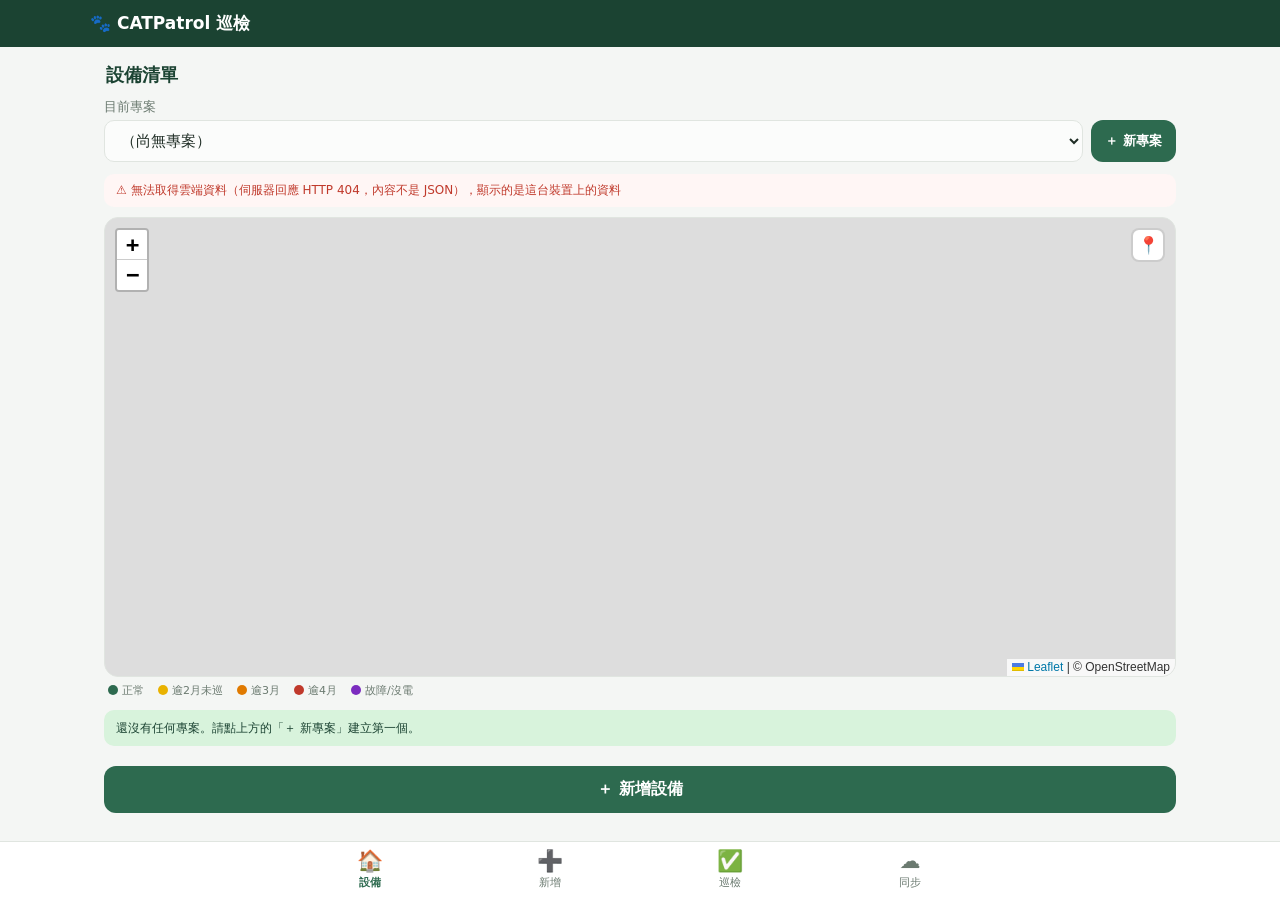
==== public/index.html @ 0fdbb34d "電腦版放寬版面；設備清單與地圖點位顯示序號、型號與備註；同步分頁顯示網頁版本 - 寬度 ≥ 900px：清單頁 1100px、地圖 460px 高、卡片多欄，表單頁 760px；手機版不變 - 設備卡" ====
<!DOCTYPE html>
<html lang="zh-Hant">
<head>
<meta charset="UTF-8">
<meta name="viewport" content="width=device-width, initial-scale=1, viewport-fit=cover">
<meta name="theme-color" content="#1b4332">
<title>CATPatrol 巡檢</title>
<link rel="manifest" href="manifest.webmanifest">
<link rel="icon" href="icons/icon-192.png">
<link rel="apple-touch-icon" href="icons/icon-192.png">
<link rel="stylesheet" href="lib/leaflet/leaflet.css">
<link rel="stylesheet" href="css/app.css">
<script src="lib/leaflet/leaflet.js"></script>
</head>
<body>

<header class="topbar">
  <h1>🐾 CATPatrol 巡檢</h1>
  <div class="sync-chip" id="sync-chip" hidden><span class="dot"></span><span id="sync-chip-text"></span></div>
</header>

<main class="screens" id="screens">

  <!-- ═══════════ 設備清單 ═══════════ -->
  <section class="screen active" id="scr-home">
    <h2 class="pg">設備清單</h2>
    <label class="f">目前專案</label>
    <div class="row" style="margin-bottom:12px;">
      <select id="project-select"></select>
      <button class="btn small" type="button" id="project-new">＋ 新專案</button>
    </div>

    <div class="cloud-hint" id="cloud-hint" hidden></div>

    <div id="devmap"></div>
    <div class="map-legend">
      <span><i style="background:#2d6a4f;"></i>正常</span>
      <span><i style="background:#e9b200;"></i>逾2月未巡</span>
      <span><i style="background:#e07a00;"></i>逾3月</span>
      <span><i style="background:#c0392b;"></i>逾4月</span>
      <span><i style="background:#7b2cbf;"></i>故障/沒電</span>
    </div>

    <div id="device-list"></div>

    <button class="btn" data-go="scr-add" style="margin-top:8px;">＋ 新增設備</button>
  </section>

  <!-- ═══════════ 新增設備 ═══════════ -->
  <section class="screen" id="scr-add">
    <h2 class="pg">新增設備</h2>

    <div class="card">
      <h3>基本資料</h3>
      <label class="f">專案 <span class="req">*</span></label>
      <select id="add-project"></select>

      <label class="f">樣點編號 <span class="req">*</span></label>
      <input type="text" id="add-station" placeholder="例：S-03（地圖上顯示這個）">

      <label class="f">設備序號 <span class="req">*</span></label>
      <input type="text" id="add-device-id" placeholder="例：相機機身上的序號">

      <label class="f">相機型號 <span class="req">*</span></label>
      <select id="add-model"></select>

      <label class="f">巡檢人員 <span class="auto-chip">自動帶入</span></label>
      <input type="text" id="add-inspector" readonly>

      <label class="f">建立時間 <span class="auto-chip">自動帶入</span></label>
      <input type="text" id="add-created-at" readonly>
    </div>

    <div class="card">
      <h3>位置（首次設定）</h3>
      <div class="row">
        <div><label class="f">經度 <span class="req">*</span></label><input type="text" id="add-lng" inputmode="decimal"></div>
        <div><label class="f">緯度 <span class="req">*</span></label><input type="text" id="add-lat" inputmode="decimal"></div>
      </div>
      <button class="btn sub" type="button" id="add-gps" style="margin-top:10px;">📍 取得目前 GPS 位置</button>
    </div>

    <div class="card">
      <h3>耗材</h3>
      <label class="f">記憶卡編號 <span class="req">*</span></label>
      <div class="row sd-row">
        <select id="add-sd-prefix"><option>野</option><option>Wv</option></select>
        <input type="text" id="add-sd" placeholder="號碼，例：032">
      </div>
      <div class="row">
        <div>
          <label class="f">電池類型</label>
          <select id="add-battery-type">
            <option>鹼性</option><option>鎳氫</option><option>鋰電</option><option>外接電源</option>
          </select>
        </div>
        <div>
          <label class="f">電量 %</label>
          <select id="add-battery-pct">
            <option>100</option><option>75</option><option>50</option><option>25</option>
          </select>
        </div>
      </div>
    </div>

    <div class="card">
      <h3>設備設定（首次設定）</h3>
      <p class="sec-note">之後巡檢時沿用，有變動才需修改。</p>
      <label class="f">拍攝模式</label>
      <div class="seg" data-seg id="add-mode">
        <button type="button" class="on" data-value="照片">照片</button>
        <button type="button" data-value="影片">影片</button>
        <button type="button" data-value="照片+影片">照片+影片</button>
      </div>
      <div class="row" id="add-photo-grp" style="margin-top:10px;">
        <div><label class="f" style="margin-top:0;">照片畫質</label>
          <select id="add-photo-q"></select>
          <input type="text" id="add-photo-q-other" placeholder="輸入畫質，例：24MP" style="margin-top:6px;" hidden>
        </div>
        <div><label class="f" style="margin-top:0;">連拍張數</label><input type="number" id="add-burst" value="3" min="1" inputmode="numeric"></div>
      </div>
      <div class="row" id="add-video-grp" style="margin-top:10px;" hidden>
        <div><label class="f" style="margin-top:0;">影片畫質</label>
          <select id="add-video-q"></select>
          <input type="text" id="add-video-q-other" placeholder="輸入畫質，例：720p" style="margin-top:6px;" hidden>
        </div>
        <div><label class="f" style="margin-top:0;">影片秒數</label><input type="number" id="add-video-sec" min="1" inputmode="numeric"></div>
      </div>
      <div class="row" style="margin-top:10px;">
        <div><label class="f" style="margin-top:0;">感度</label>
          <select id="add-sens"><option>高</option><option selected>中</option><option>低</option></select>
        </div>
        <div><label class="f" style="margin-top:0;">間隔(秒)</label><input type="number" id="add-interval" value="0" min="0" inputmode="numeric"></div>
      </div>
      <div class="tgl-row" style="margin-top:6px;">
        <span>指定工作時段（關閉＝全天）</span>
        <button class="tgl" type="button" data-tgl data-reveal="#add-hours" id="add-hours-on"></button>
      </div>
      <div id="add-hours" class="reveal" hidden>
        <div class="row">
          <div><label class="f" style="margin-top:0;">開始</label><input type="time" id="add-hours-start"></div>
          <div><label class="f" style="margin-top:0;">結束</label><input type="time" id="add-hours-end"></div>
        </div>
        <p class="sec-note" style="margin:6px 0 0;">結束早於開始＝跨夜，例如 18:00 到隔天 06:00。</p>
      </div>
      <label class="f">設定備註</label>
      <input type="text" id="add-config-note" placeholder="例：夜間紅外燈設為低功率">
    </div>

    <div class="card">
      <h3>架設照片</h3>
      <div class="photos" id="add-photos">
        <button class="add" type="button">＋</button>
      </div>
      <p class="sec-note" style="margin:8px 0 0;">建議拍：設備正面、架設角度、周遭環境。</p>
    </div>

    <button class="btn" id="add-save">儲存設備（離線暫存）</button>
  </section>

  <!-- ═══════════ 巡檢 ═══════════ -->
  <section class="screen" id="scr-patrol">
    <h2 class="pg">巡檢紀錄</h2>

    <div class="edit-banner" id="edit-banner" hidden>
      <span id="edit-banner-text"></span>
      <button class="btn small" type="button" id="edit-cancel">取消修改</button>
    </div>

    <label class="f" style="margin-top:0;">選擇樣點</label>
    <div class="row" style="margin-bottom:8px;">
      <select id="patrol-device"></select>
    </div>
    <div class="nearest-hint" id="nearest-hint" hidden></div>

    <div id="patrol-empty" class="hint" hidden>此專案還沒有設備，請先到「新增」分頁建立。</div>

    <div id="patrol-form" hidden>
      <div class="card last-card">
        <h3 id="last-title">📋 上次巡檢狀態</h3>
        <table class="cmp"><tbody id="last-body"></tbody></table>
      </div>

      <div class="card">
        <h3>本次巡檢 <span class="auto-chip" id="patrol-meta"></span></h3>

        <div class="tgl-row">
          <span>相機故障或沒電（現場無相機）</span>
          <button class="tgl" type="button" data-tgl id="pt-down"></button>
        </div>

        <div class="tgl-row">
          <span>更換相機</span>
          <button class="tgl" type="button" data-tgl data-reveal="#swap-new" id="pt-swap"></button>
        </div>
        <div id="swap-new" class="reveal" hidden>
          <label class="f" style="margin-top:0;">新設備序號 <span class="req">*</span></label>
          <input type="text" id="pt-new-id" placeholder="例：新相機機身上的序號">
          <label class="f">新相機型號 <span class="req">*</span></label>
          <select id="pt-new-model"></select>
          <label class="f">更換原因 <span class="req">*</span></label>
          <input type="text" id="pt-swap-reason" placeholder="例：相機進水故障">
          <p class="sec-note" style="margin-top:6px;" id="pt-swap-note"></p>
        </div>

        <div class="tgl-row">
          <span>更換記憶卡</span>
          <button class="tgl" type="button" data-tgl data-reveal="#sd-new" id="pt-sd-changed"></button>
        </div>
        <div id="sd-new" class="reveal" hidden>
          <label class="f" style="margin-top:0;">新記憶卡編號 <span class="req">*</span></label>
          <div class="row sd-row">
            <select id="pt-sd-new-prefix"><option>野</option><option>Wv</option></select>
            <input type="text" id="pt-sd-new" placeholder="號碼，例：021">
          </div>
          <p class="sec-note" style="margin-top:6px;" id="pt-sd-retrieved"></p>
        </div>

        <div class="tgl-row">
          <span>更換電池</span>
          <button class="tgl" type="button" data-tgl data-reveal="#bat-new" id="pt-bat-changed"></button>
        </div>
        <div id="bat-new" class="reveal" hidden>
          <label class="f" style="margin-top:0;">新電池類型</label>
          <select id="pt-bat-type">
            <option>鹼性</option><option>鎳氫</option><option>鋰電</option><option>外接電源</option>
          </select>
        </div>

        <label class="f">目前電量 % <span class="req">*</span></label>
        <select id="pt-battery-pct">
          <option value="">請選擇…</option><option>100</option><option>75</option><option>50</option><option>25</option>
        </select>

        <div class="tgl-row" style="margin-top:6px;">
          <span>設定有變動</span>
          <button class="tgl" type="button" data-tgl data-reveal="#cfg-new" id="pt-cfg-changed"></button>
        </div>
        <div id="cfg-new" class="reveal" hidden>
          <label class="f" style="margin-top:0;">拍攝模式</label>
          <div class="seg" data-seg id="pt-mode">
            <button type="button" class="on" data-value="照片">照片</button>
            <button type="button" data-value="影片">影片</button>
            <button type="button" data-value="照片+影片">照片+影片</button>
          </div>
          <div class="row" id="pt-photo-grp" style="margin-top:10px;">
            <div><label class="f" style="margin-top:0;">照片畫質</label>
              <select id="pt-photo-q"></select>
              <input type="text" id="pt-photo-q-other" placeholder="輸入畫質，例：24MP" style="margin-top:6px;" hidden>
            </div>
            <div><label class="f" style="margin-top:0;">連拍張數</label><input type="number" id="pt-burst" min="1" inputmode="numeric"></div>
          </div>
          <div class="row" id="pt-video-grp" style="margin-top:10px;" hidden>
            <div><label class="f" style="margin-top:0;">影片畫質</label>
              <select id="pt-video-q"></select>
              <input type="text" id="pt-video-q-other" placeholder="輸入畫質，例：720p" style="margin-top:6px;" hidden>
            </div>
            <div><label class="f" style="margin-top:0;">影片秒數</label><input type="number" id="pt-video-sec" min="1" inputmode="numeric"></div>
          </div>
          <div class="row" style="margin-top:10px;">
            <div><label class="f" style="margin-top:0;">感度</label>
              <select id="pt-sens"><option>高</option><option>中</option><option>低</option></select>
            </div>
            <div><label class="f" style="margin-top:0;">間隔(秒)</label><input type="number" id="pt-interval" min="0" inputmode="numeric"></div>
          </div>
          <div class="tgl-row" style="margin-top:6px;">
            <span>指定工作時段（關閉＝全天）</span>
            <button class="tgl" type="button" data-tgl data-reveal="#pt-hours" id="pt-hours-on"></button>
          </div>
          <div id="pt-hours" class="reveal" hidden>
            <div class="row">
              <div><label class="f" style="margin-top:0;">開始</label><input type="time" id="pt-hours-start"></div>
              <div><label class="f" style="margin-top:0;">結束</label><input type="time" id="pt-hours-end"></div>
            </div>
            <p class="sec-note" style="margin:6px 0 0;">結束早於開始＝跨夜，例如 18:00 到隔天 06:00。</p>
          </div>
          <label class="f">設定備註</label>
          <input type="text" id="pt-config-note">
        </div>

        <div class="tgl-row">
          <span>位置有變動（重新定位）</span>
          <button class="tgl" type="button" data-tgl data-reveal="#loc-new" id="pt-loc-changed"></button>
        </div>
        <div id="loc-new" class="reveal" hidden>
          <div class="row">
            <div><label class="f" style="margin-top:0;">經度</label><input type="text" id="pt-lng" inputmode="decimal"></div>
            <div><label class="f" style="margin-top:0;">緯度</label><input type="text" id="pt-lat" inputmode="decimal"></div>
          </div>
          <button class="btn sub" type="button" id="pt-gps" style="margin-top:10px;">📍 取得目前 GPS 位置</button>
        </div>
      </div>

      <div class="card">
        <h3>專案自訂欄位</h3>
        <div id="pt-custom"></div>
      </div>

      <div class="card">
        <h3>現場照片</h3>
        <div class="photos" id="pt-photos">
          <button class="add" type="button">＋</button>
        </div>
        <p class="sec-note" style="margin:8px 0 0;">上傳時自動壓縮，存入雲端「專案／設備／日期」資料夾。</p>
      </div>

      <div class="card">
        <h3>備註</h3>
        <textarea rows="2" id="pt-note" placeholder="其他觀察事項…"></textarea>
      </div>

      <button class="btn" id="pt-save">完成巡檢（離線暫存 → 佇列）</button>
    </div>
  </section>

  <!-- ═══════════ 同步與設定 ═══════════ -->
  <section class="screen" id="scr-sync">
    <h2 class="pg">同步與設定</h2>

    <div class="hint" id="net-hint"></div>
    <button class="btn sub" type="button" id="relogin" style="margin-bottom:12px;" hidden>🔒 重新登入</button>

    <div class="card">
      <h3>上傳佇列</h3>
      <div id="queue-list"></div>
      <button class="btn sub" id="upload-now" style="margin-top:10px;">立即全部上傳</button>
      <button class="btn sub" type="button" id="clear-done" style="margin-top:8px;" hidden>清除已上傳的項目</button>
      <p class="sec-note" style="margin:8px 0 0;">已上傳的項目保留 7 天後自動清除。</p>
    </div>

    <div class="card">
      <h3>上傳規則</h3>
      <div class="seg" data-seg id="upload-rule">
        <button type="button" data-value="any">任何網路</button>
        <button type="button" data-value="wifi">僅 WiFi</button>
        <button type="button" data-value="manual">手動</button>
      </div>
      <p class="sec-note" style="margin:10px 0 0;">「僅 WiFi」：行動網路下不上傳，回到營地/宿舍連 WiFi 自動送出。</p>
    </div>

    <div class="card">
      <h3>登入帳號</h3>
      <p id="me-text" style="font-size:14px;"></p>
      <p class="sec-note" style="margin:8px 0 0;">紀錄上的巡檢人員自動用這個帳號，電腦和手機都一樣。姓名由管理員在試算表「白名單」分頁設定，沒設定時顯示 email。</p>
    </div>

    <p class="sec-note" id="app-version" style="text-align:center;"></p>

    <div class="card">
      <h3 id="fields-title">專案自訂欄位</h3>
      <div id="fields-list"></div>
      <button class="btn sub" type="button" id="field-add" style="margin-top:10px;">＋ 新增自訂欄位</button>
    </div>

  </section>

</main>

<nav class="nav">
  <button class="active" data-screen="scr-home"><span class="ic">🏠</span>設備</button>
  <button data-screen="scr-add"><span class="ic">➕</span>新增</button>
  <button data-screen="scr-patrol"><span class="ic">✅</span>巡檢</button>
  <button data-screen="scr-sync"><span class="ic">☁️</span>同步</button>
</nav>

<!-- ═══════════ dialogs ═══════════ -->

<dialog id="dlg-project">
  <form method="dialog">
    <h3>建立新專案</h3>
    <label class="f">專案名稱</label>
    <input type="text" id="dlg-project-name" placeholder="例：大雪山黑熊監測計畫">
    <div class="row" style="margin-top:14px;">
      <button class="btn sub" value="cancel">取消</button>
      <button class="btn" value="ok">建立</button>
    </div>
  </form>
</dialog>

<dialog id="dlg-field">
  <form method="dialog">
    <h3>新增自訂欄位</h3>
    <label class="f">欄位名稱</label>
    <input type="text" id="dlg-field-name" placeholder="例：誘餌已補充">
    <label class="f">類型</label>
    <select id="dlg-field-type">
      <option>勾選</option><option>單選</option><option>文字</option><option>數字</option>
    </select>
    <div id="dlg-field-options-wrap" hidden>
      <label class="f">選項（用逗號分隔）</label>
      <input type="text" id="dlg-field-options" placeholder="無遮蔽,輕微,需清理">
    </div>
    <div class="tgl-row"><span>必填</span><button class="tgl" type="button" data-tgl id="dlg-field-required"></button></div>
    <div class="row" style="margin-top:8px;">
      <button class="btn sub" value="cancel">取消</button>
      <button class="btn" value="ok">新增</button>
    </div>
  </form>
</dialog>

<script type="module" src="js/app.js"></script>
</body>
</html>
---- public/lib/leaflet/leaflet.css ----
/* required styles */

.leaflet-pane,
.leaflet-tile,
.leaflet-marker-icon,
.leaflet-marker-shadow,
.leaflet-tile-container,
.leaflet-pane > svg,
.leaflet-pane > canvas,
.leaflet-zoom-box,
.leaflet-image-layer,
.leaflet-layer {
	position: absolute;
	left: 0;
	top: 0;
	}
.leaflet-container {
	overflow: hidden;
	}
.leaflet-tile,
.leaflet-marker-icon,
.leaflet-marker-shadow {
	-webkit-user-select: none;
	   -moz-user-select: none;
	        user-select: none;
	  -webkit-user-drag: none;
	}
/* Prevents IE11 from highlighting tiles in blue */
.leaflet-tile::selection {
	background: transparent;
}
/* Safari renders non-retina tile on retina better with this, but Chrome is worse */
.leaflet-safari .leaflet-tile {
	image-rendering: -webkit-optimize-contrast;
	}
/* hack that prevents hw layers "stretching" when loading new tiles */
.leaflet-safari .leaflet-tile-container {
	width: 1600px;
	height: 1600px;
	-webkit-transform-origin: 0 0;
	}
.leaflet-marker-icon,
.leaflet-marker-shadow {
	display: block;
	}
/* .leaflet-container svg: reset svg max-width decleration shipped in Joomla! (joomla.org) 3.x */
/* .leaflet-container img: map is broken in FF if you have max-width: 100% on tiles */
.leaflet-container .leaflet-overlay-pane svg {
	max-width: none !important;
	max-height: none !important;
	}
.leaflet-container .leaflet-marker-pane img,
.leaflet-container .leaflet-shadow-pane img,
.leaflet-container .leaflet-tile-pane img,
.leaflet-container img.leaflet-image-layer,
.leaflet-container .leaflet-tile {
	max-width: none !important;
	max-height: none !important;
	width: auto;
	padding: 0;
	}

.leaflet-container img.leaflet-tile {
	/* See: https://bugs.chromium.org/p/chromium/issues/detail?id=600120 */
	mix-blend-mode: plus-lighter;
}

.leaflet-container.leaflet-touch-zoom {
	-ms-touch-action: pan-x pan-y;
	touch-action: pan-x pan-y;
	}
.leaflet-container.leaflet-touch-drag {
	-ms-touch-action: pinch-zoom;
	/* Fallback for FF which doesn't support pinch-zoom */
	touch-action: none;
	touch-action: pinch-zoom;
}
.leaflet-container.leaflet-touch-drag.leaflet-touch-zoom {
	-ms-touch-action: none;
	touch-action: none;
}
.leaflet-container {
	-webkit-tap-highlight-color: transparent;
}
.leaflet-container a {
	-webkit-tap-highlight-color: rgba(51, 181, 229, 0.4);
}
.leaflet-tile {
	filter: inherit;
	visibility: hidden;
	}
.leaflet-tile-loaded {
	visibility: inherit;
	}
.leaflet-zoom-box {
	width: 0;
	height: 0;
	-moz-box-sizing: border-box;
	     box-sizing: border-box;
	z-index: 800;
	}
/* workaround for https://bugzilla.mozilla.org/show_bug.cgi?id=888319 */
.leaflet-overlay-pane svg {
	-moz-user-select: none;
	}

.leaflet-pane         { z-index: 400; }

.leaflet-tile-pane    { z-index: 200; }
.leaflet-overlay-pane { z-index: 400; }
.leaflet-shadow-pane  { z-index: 500; }
.leaflet-marker-pane  { z-index: 600; }
.leaflet-tooltip-pane   { z-index: 650; }
.leaflet-popup-pane   { z-index: 700; }

.leaflet-map-pane canvas { z-index: 100; }
.leaflet-map-pane svg    { z-index: 200; }

.leaflet-vml-shape {
	width: 1px;
	height: 1px;
	}
.lvml {
	behavior: url(#default#VML);
	display: inline-block;
	position: absolute;
	}


/* control positioning */

.leaflet-control {
	position: relative;
	z-index: 800;
	pointer-events: visiblePainted; /* IE 9-10 doesn't have auto */
	pointer-events: auto;
	}
.leaflet-top,
.leaflet-bottom {
	position: absolute;
	z-index: 1000;
	pointer-events: none;
	}
.leaflet-top {
	top: 0;
	}
.leaflet-right {
	right: 0;
	}
.leaflet-bottom {
	bottom: 0;
	}
.leaflet-left {
	left: 0;
	}
.leaflet-control {
	float: left;
	clear: both;
	}
.leaflet-right .leaflet-control {
	float: right;
	}
.leaflet-top .leaflet-control {
	margin-top: 10px;
	}
.leaflet-bottom .leaflet-control {
	margin-bottom: 10px;
	}
.leaflet-left .leaflet-control {
	margin-left: 10px;
	}
.leaflet-right .leaflet-control {
	margin-right: 10px;
	}


/* zoom and fade animations */

.leaflet-fade-anim .leaflet-popup {
	opacity: 0;
	-webkit-transition: opacity 0.2s linear;
	   -moz-transition: opacity 0.2s linear;
	        transition: opacity 0.2s linear;
	}
.leaflet-fade-anim .leaflet-map-pane .leaflet-popup {
	opacity: 1;
	}
.leaflet-zoom-animated {
	-webkit-transform-origin: 0 0;
	    -ms-transform-origin: 0 0;
	        transform-origin: 0 0;
	}
svg.leaflet-zoom-animated {
	will-change: transform;
}

.leaflet-zoom-anim .leaflet-zoom-animated {
	-webkit-transition: -webkit-transform 0.25s cubic-bezier(0,0,0.25,1);
	   -moz-transition:    -moz-transform 0.25s cubic-bezier(0,0,0.25,1);
	        transition:         transform 0.25s cubic-bezier(0,0,0.25,1);
	}
.leaflet-zoom-anim .leaflet-tile,
.leaflet-pan-anim .leaflet-tile {
	-webkit-transition: none;
	   -moz-transition: none;
	        transition: none;
	}

.leaflet-zoom-anim .leaflet-zoom-hide {
	visibility: hidden;
	}


/* cursors */

.leaflet-interactive {
	cursor: pointer;
	}
.leaflet-grab {
	cursor: -webkit-grab;
	cursor:    -moz-grab;
	cursor:         grab;
	}
.leaflet-crosshair,
.leaflet-crosshair .leaflet-interactive {
	cursor: crosshair;
	}
.leaflet-popup-pane,
.leaflet-control {
	cursor: auto;
	}
.leaflet-dragging .leaflet-grab,
.leaflet-dragging .leaflet-grab .leaflet-interactive,
.leaflet-dragging .leaflet-marker-draggable {
	cursor: move;
	cursor: -webkit-grabbing;
	cursor:    -moz-grabbing;
	cursor:         grabbing;
	}

/* marker & overlays interactivity */
.leaflet-marker-icon,
.leaflet-marker-shadow,
.leaflet-image-layer,
.leaflet-pane > svg path,
.leaflet-tile-container {
	pointer-events: none;
	}

.leaflet-marker-icon.leaflet-interactive,
.leaflet-image-layer.leaflet-interactive,
.leaflet-pane > svg path.leaflet-interactive,
svg.leaflet-image-layer.leaflet-interactive path {
	pointer-events: visiblePainted; /* IE 9-10 doesn't have auto */
	pointer-events: auto;
	}

/* visual tweaks */

.leaflet-container {
	background: #ddd;
	outline-offset: 1px;
	}
.leaflet-container a {
	color: #0078A8;
	}
.leaflet-zoom-box {
	border: 2px dotted #38f;
	background: rgba(255,255,255,0.5);
	}


/* general typography */
.leaflet-container {
	font-family: "Helvetica Neue", Arial, Helvetica, sans-serif;
	font-size: 12px;
	font-size: 0.75rem;
	line-height: 1.5;
	}


/* general toolbar styles */

.leaflet-bar {
	box-shadow: 0 1px 5px rgba(0,0,0,0.65);
	border-radius: 4px;
	}
.leaflet-bar a {
	background-color: #fff;
	border-bottom: 1px solid #ccc;
	width: 26px;
	height: 26px;
	line-height: 26px;
	display: block;
	text-align: center;
	text-decoration: none;
	color: black;
	}
.leaflet-bar a,
.leaflet-control-layers-toggle {
	background-position: 50% 50%;
	background-repeat: no-repeat;
	display: block;
	}
.leaflet-bar a:hover,
.leaflet-bar a:focus {
	background-color: #f4f4f4;
	}
.leaflet-bar a:first-child {
	border-top-left-radius: 4px;
	border-top-right-radius: 4px;
	}
.leaflet-bar a:last-child {
	border-bottom-left-radius: 4px;
	border-bottom-right-radius: 4px;
	border-bottom: none;
	}
.leaflet-bar a.leaflet-disabled {
	cursor: default;
	background-color: #f4f4f4;
	color: #bbb;
	}

.leaflet-touch .leaflet-bar a {
	width: 30px;
	height: 30px;
	line-height: 30px;
	}
.leaflet-touch .leaflet-bar a:first-child {
	border-top-left-radius: 2px;
	border-top-right-radius: 2px;
	}
.leaflet-touch .leaflet-bar a:last-child {
	border-bottom-left-radius: 2px;
	border-bottom-right-radius: 2px;
	}

/* zoom control */

.leaflet-control-zoom-in,
.leaflet-control-zoom-out {
	font: bold 18px 'Lucida Console', Monaco, monospace;
	text-indent: 1px;
	}

.leaflet-touch .leaflet-control-zoom-in, .leaflet-touch .leaflet-control-zoom-out  {
	font-size: 22px;
	}


/* layers control */

.leaflet-control-layers {
	box-shadow: 0 1px 5px rgba(0,0,0,0.4);
	background: #fff;
	border-radius: 5px;
	}
.leaflet-control-layers-toggle {
	background-image: url(images/layers.png);
	width: 36px;
	height: 36px;
	}
.leaflet-retina .leaflet-control-layers-toggle {
	background-image: url(images/layers-2x.png);
	background-size: 26px 26px;
	}
.leaflet-touch .leaflet-control-layers-toggle {
	width: 44px;
	height: 44px;
	}
.leaflet-control-layers .leaflet-control-layers-list,
.leaflet-control-layers-expanded .leaflet-control-layers-toggle {
	display: none;
	}
.leaflet-control-layers-expanded .leaflet-control-layers-list {
	display: block;
	position: relative;
	}
.leaflet-control-layers-expanded {
	padding: 6px 10px 6px 6px;
	color: #333;
	background: #fff;
	}
.leaflet-control-layers-scrollbar {
	overflow-y: scroll;
	overflow-x: hidden;
	padding-right: 5px;
	}
.leaflet-control-layers-selector {
	margin-top: 2px;
	position: relative;
	top: 1px;
	}
.leaflet-control-layers label {
	display: block;
	font-size: 13px;
	font-size: 1.08333em;
	}
.leaflet-control-layers-separator {
	height: 0;
	border-top: 1px solid #ddd;
	margin: 5px -10px 5px -6px;
	}

/* Default icon URLs */
.leaflet-default-icon-path { /* used only in path-guessing heuristic, see L.Icon.Default */
	background-image: url(images/marker-icon.png);
	}


/* attribution and scale controls */

.leaflet-container .leaflet-control-attribution {
	background: #fff;
	background: rgba(255, 255, 255, 0.8);
	margin: 0;
	}
.leaflet-control-attribution,
.leaflet-control-scale-line {
	padding: 0 5px;
	color: #333;
	line-height: 1.4;
	}
.leaflet-control-attribution a {
	text-decoration: none;
	}
.leaflet-control-attribution a:hover,
.leaflet-control-attribution a:focus {
	text-decoration: underline;
	}
.leaflet-attribution-flag {
	display: inline !important;
	vertical-align: baseline !important;
	width: 1em;
	height: 0.6669em;
	}
.leaflet-left .leaflet-control-scale {
	margin-left: 5px;
	}
.leaflet-bottom .leaflet-control-scale {
	margin-bottom: 5px;
	}
.leaflet-control-scale-line {
	border: 2px solid #777;
	border-top: none;
	line-height: 1.1;
	padding: 2px 5px 1px;
	white-space: nowrap;
	-moz-box-sizing: border-box;
	     box-sizing: border-box;
	background: rgba(255, 255, 255, 0.8);
	text-shadow: 1px 1px #fff;
	}
.leaflet-control-scale-line:not(:first-child) {
	border-top: 2px solid #777;
	border-bottom: none;
	margin-top: -2px;
	}
.leaflet-control-scale-line:not(:first-child):not(:last-child) {
	border-bottom: 2px solid #777;
	}

.leaflet-touch .leaflet-control-attribution,
.leaflet-touch .leaflet-control-layers,
.leaflet-touch .leaflet-bar {
	box-shadow: none;
	}
.leaflet-touch .leaflet-control-layers,
.leaflet-touch .leaflet-bar {
	border: 2px solid rgba(0,0,0,0.2);
	background-clip: padding-box;
	}


/* popup */

.leaflet-popup {
	position: absolute;
	text-align: center;
	margin-bottom: 20px;
	}
.leaflet-popup-content-wrapper {
	padding: 1px;
	text-align: left;
	border-radius: 12px;
	}
.leaflet-popup-content {
	margin: 13px 24px 13px 20px;
	line-height: 1.3;
	font-size: 13px;
	font-size: 1.08333em;
	min-height: 1px;
	}
.leaflet-popup-content p {
	margin: 17px 0;
	margin: 1.3em 0;
	}
.leaflet-popup-tip-container {
	width: 40px;
	height: 20px;
	position: absolute;
	left: 50%;
	margin-top: -1px;
	margin-left: -20px;
	overflow: hidden;
	pointer-events: none;
	}
.leaflet-popup-tip {
	width: 17px;
	height: 17px;
	padding: 1px;

	margin: -10px auto 0;
	pointer-events: auto;

	-webkit-transform: rotate(45deg);
	   -moz-transform: rotate(45deg);
	    -ms-transform: rotate(45deg);
	        transform: rotate(45deg);
	}
.leaflet-popup-content-wrapper,
.leaflet-popup-tip {
	background: white;
	color: #333;
	box-shadow: 0 3px 14px rgba(0,0,0,0.4);
	}
.leaflet-container a.leaflet-popup-close-button {
	position: absolute;
	top: 0;
	right: 0;
	border: none;
	text-align: center;
	width: 24px;
	height: 24px;
	font: 16px/24px Tahoma, Verdana, sans-serif;
	color: #757575;
	text-decoration: none;
	background: transparent;
	}
.leaflet-container a.leaflet-popup-close-button:hover,
.leaflet-container a.leaflet-popup-close-button:focus {
	color: #585858;
	}
.leaflet-popup-scrolled {
	overflow: auto;
	}

.leaflet-oldie .leaflet-popup-content-wrapper {
	-ms-zoom: 1;
	}
.leaflet-oldie .leaflet-popup-tip {
	width: 24px;
	margin: 0 auto;

	-ms-filter: "progid:DXImageTransform.Microsoft.Matrix(M11=0.70710678, M12=0.70710678, M21=-0.70710678, M22=0.70710678)";
	filter: progid:DXImageTransform.Microsoft.Matrix(M11=0.70710678, M12=0.70710678, M21=-0.70710678, M22=0.70710678);
	}

.leaflet-oldie .leaflet-control-zoom,
.leaflet-oldie .leaflet-control-layers,
.leaflet-oldie .leaflet-popup-content-wrapper,
.leaflet-oldie .leaflet-popup-tip {
	border: 1px solid #999;
	}


/* div icon */

.leaflet-div-icon {
	background: #fff;
	border: 1px solid #666;
	}


/* Tooltip */
/* Base styles for the element that has a tooltip */
.leaflet-tooltip {
	position: absolute;
	padding: 6px;
	background-color: #fff;
	border: 1px solid #fff;
	border-radius: 3px;
	color: #222;
	white-space: nowrap;
	-webkit-user-select: none;
	-moz-user-select: none;
	-ms-user-select: none;
	user-select: none;
	pointer-events: none;
	box-shadow: 0 1px 3px rgba(0,0,0,0.4);
	}
.leaflet-tooltip.leaflet-interactive {
	cursor: pointer;
	pointer-events: auto;
	}
.leaflet-tooltip-top:before,
.leaflet-tooltip-bottom:before,
.leaflet-tooltip-left:before,
.leaflet-tooltip-right:before {
	position: absolute;
	pointer-events: none;
	border: 6px solid transparent;
	background: transparent;
	content: "";
	}

/* Directions */

.leaflet-tooltip-bottom {
	margin-top: 6px;
}
.leaflet-tooltip-top {
	margin-top: -6px;
}
.leaflet-tooltip-bottom:before,
.leaflet-tooltip-top:before {
	left: 50%;
	margin-left: -6px;
	}
.leaflet-tooltip-top:before {
	bottom: 0;
	margin-bottom: -12px;
	border-top-color: #fff;
	}
.leaflet-tooltip-bottom:before {
	top: 0;
	margin-top: -12px;
	margin-left: -6px;
	border-bottom-color: #fff;
	}
.leaflet-tooltip-left {
	margin-left: -6px;
}
.leaflet-tooltip-right {
	margin-left: 6px;
}
.leaflet-tooltip-left:before,
.leaflet-tooltip-right:before {
	top: 50%;
	margin-top: -6px;
	}
.leaflet-tooltip-left:before {
	right: 0;
	margin-right: -12px;
	border-left-color: #fff;
	}
.leaflet-tooltip-right:before {
	left: 0;
	margin-left: -12px;
	border-right-color: #fff;
	}

/* Printing */

@media print {
	/* Prevent printers from removing background-images of controls. */
	.leaflet-control {
		-webkit-print-color-adjust: exact;
		print-color-adjust: exact;
		}
	}
---- public/css/app.css ----
:root{
  --green:#2d6a4f; --green-dark:#1b4332; --green-light:#d8f3dc;
  --amber:#e07a00; --red:#c0392b; --blue:#1d6fa5;
  --bg:#f4f6f4; --card:#ffffff; --line:#e0e5e0;
  --text:#1f2d25; --muted:#6b7a70;
  --app-max:480px;
}
*{box-sizing:border-box; margin:0; padding:0;}
html,body{height:100%;}
body{
  font-family:"Segoe UI","Microsoft JhengHei",system-ui,sans-serif;
  background:var(--bg); color:var(--text);
  display:flex; flex-direction:column;
  height:100dvh; overflow:hidden;
}
[hidden]{display:none !important;}

/* ---- top bar ---- */
.topbar{
  background:var(--green-dark); color:#fff; flex-shrink:0;
  display:flex; align-items:center; gap:10px;
  padding:calc(12px + env(safe-area-inset-top)) 16px 12px;
}
.topbar > *{max-width:var(--app-max); }
.topbar h1{font-size:17px; font-weight:600; flex:1;}
.sync-chip{
  font-size:11px; background:rgba(255,255,255,.15); padding:3px 9px;
  border-radius:999px; display:flex; align-items:center; gap:5px; flex-shrink:0;
}
.dot{width:8px; height:8px; border-radius:50%; background:var(--amber);}
.dot.ok{background:#74c69d;}

/* ---- screens ---- */
.screens{flex:1; overflow-y:auto; -webkit-overflow-scrolling:touch;}
.screen{display:none; padding:14px 14px 24px; max-width:var(--app-max); margin:0 auto;}
.screen.active{display:block;}
h2.pg{font-size:18px; margin:2px 2px 12px; color:var(--green-dark);}

/* ---- bottom nav ---- */
.nav{
  flex-shrink:0; display:flex; background:#fff; border-top:1px solid var(--line);
  padding-bottom:env(safe-area-inset-bottom);
}
.nav button{
  flex:1; border:none; background:none; padding:9px 2px 10px; cursor:pointer;
  font-size:11px; color:var(--muted); font-family:inherit;
  display:flex; flex-direction:column; align-items:center; gap:3px;
}
.nav button .ic{font-size:21px; line-height:1;}
.nav button.active{color:var(--green); font-weight:700;}

/* ---- cards & forms ---- */
.card{
  background:var(--card); border:1px solid var(--line); border-radius:14px;
  padding:14px; margin-bottom:12px;
}
.card h3{font-size:14px; margin-bottom:10px; color:var(--green-dark);}
.sec-note{font-size:11.5px; color:var(--muted); margin:-4px 0 10px;}
label.f{display:block; font-size:12.5px; color:var(--muted); margin:10px 0 4px;}
label.f:first-of-type{margin-top:0;}
.req{color:var(--red);}
input[type=text],input[type=number],input[type=time],select,textarea{
  width:100%; padding:10px 12px; border:1px solid var(--line); border-radius:10px;
  font-size:15px; font-family:inherit; background:#fbfcfb; color:var(--text);
}
input[readonly]{background:#f0f2f0; color:var(--muted);}
textarea{resize:none;}
.row{display:flex; gap:8px;}
.row > *{flex:1; min-width:0;}
.reveal{padding:2px 0 8px;}

.btn{
  display:block; width:100%; padding:13px; border:none; border-radius:12px;
  background:var(--green); color:#fff; font-size:16px; font-weight:700;
  cursor:pointer; font-family:inherit; margin-top:4px;
}
.btn.sub{background:#eef3ef; color:var(--green-dark); font-weight:600; font-size:14px; padding:10px;}
.btn.small{width:auto; padding:9px 14px; font-size:13px; margin-top:0; flex:none;}
.auto-chip{
  display:inline-block; font-size:11px; background:var(--green-light);
  color:var(--green-dark); border-radius:6px; padding:1px 7px; margin-left:6px;
}

/* toggle */
.tgl-row{display:flex; align-items:center; justify-content:space-between; padding:9px 0; gap:10px;}
.tgl-row + .tgl-row{border-top:1px dashed var(--line);}
.tgl-row span{font-size:14.5px;}
.tgl{
  width:48px; height:27px; border-radius:999px; background:#cfd8d1; position:relative;
  cursor:pointer; transition:.15s; flex-shrink:0; border:none;
}
.tgl::after{
  content:""; position:absolute; top:3px; left:3px; width:21px; height:21px;
  border-radius:50%; background:#fff; transition:.15s; box-shadow:0 1px 3px rgba(0,0,0,.3);
}
.tgl.on{background:var(--green);}
.tgl.on::after{left:24px;}

/* segmented */
.seg{display:flex; background:#eef3ef; border-radius:10px; padding:3px; gap:3px;}
.seg button{
  flex:1; border:none; background:none; padding:8px 4px; border-radius:8px;
  font-size:13px; cursor:pointer; font-family:inherit; color:var(--muted);
}
.seg button.on{background:#fff; color:var(--green-dark); font-weight:700; box-shadow:0 1px 3px rgba(0,0,0,.12);}

/* device list */
.dev{
  background:#fff; border:1px solid var(--line); border-radius:14px; padding:12px 14px;
  margin-bottom:10px; display:flex; align-items:center; gap:12px; cursor:pointer;
}
.dev .icon{
  width:42px; height:42px; border-radius:10px; background:var(--green-light);
  display:flex; align-items:center; justify-content:center; font-size:21px; flex-shrink:0;
}
.dev .info{flex:1; min-width:0;}
.dev .info b{font-size:15px; display:block;}
.dev .info small{font-size:11.5px; color:var(--muted); display:block; margin-top:2px;}
.dev .info small.memo{color:var(--text); white-space:pre-wrap; overflow-wrap:anywhere;}
.badge{font-size:10.5px; padding:2px 8px; border-radius:999px; font-weight:700; flex-shrink:0;}
.badge.ok{background:var(--green-light); color:var(--green-dark);}
.badge.warn{background:#fdebd0; color:var(--amber);}
.badge.bad{background:#fadbd8; color:var(--red);}
.badge.yellow{background:#fdf3c4; color:#8a6a00;}
.badge.purple{background:#ece0f7; color:#7b2cbf;}

/* compare table */
.last-card{background:#f0f7f2; border-color:#bcd9c6;}
.cmp{width:100%; border-collapse:collapse; font-size:12.5px;}
.cmp td{padding:6px; text-align:left; border-bottom:1px solid var(--line);}
.cmp tr:last-child td{border-bottom:none;}
.cmp td:first-child{color:var(--muted); width:34%;}

/* photos */
.photos{display:flex; gap:8px; flex-wrap:wrap;}
.photos .ph,.photos .add{
  width:74px; height:74px; border-radius:10px;
  display:flex; align-items:center; justify-content:center; font-size:26px;
}
.photos .ph{background:#dbe5dd; position:relative;}
.photos .ph img{width:100%; height:100%; object-fit:cover; border-radius:10px; display:block;}
.ph-del{
  position:absolute; top:-6px; right:-6px; width:20px; height:20px;
  background:var(--red); color:#fff; border:none; border-radius:50%; font-size:11px;
  display:flex; align-items:center; justify-content:center; cursor:pointer; padding:0;
}
.photos .add{border:2px dashed #b0c2b5; color:var(--green); cursor:pointer; background:none;}
.photos .ph.busy{background:#eef3ef; color:var(--muted); font-size:22px;}

/* upload queue */
.q-item{
  display:flex; align-items:center; gap:10px; padding:10px 0;
  border-bottom:1px solid var(--line); font-size:13.5px;
}
.q-item:last-of-type{border-bottom:none;}
.q-item small{color:var(--muted); display:block; font-size:11px;}
.q-item .st{margin-left:auto; font-size:11.5px; font-weight:700; flex-shrink:0;}
.st.wait{color:var(--amber);}
.st.done{color:var(--green);}
.st.up{color:var(--blue);}
.st.err{color:var(--red);}
.q-err{color:var(--red); font-size:11px;}
.q-actions{display:flex; gap:6px; margin-top:6px;}
.q-actions button{
  border:1px solid var(--line); background:#fff; border-radius:8px; padding:4px 10px;
  font-size:12px; font-family:inherit; cursor:pointer; color:var(--green-dark);
}
.q-actions button.danger{color:var(--red);}

/* 巡檢：自動選到最近樣點、修改中提示 */
.nearest-hint{
  font-size:13px; font-weight:600; color:#7a4a00; background:#fff3d6;
  border:1px solid #f0c36d; border-radius:10px; padding:9px 12px; margin-bottom:14px;
}
.nearest-hint.muted{font-weight:400; color:var(--muted); background:#f3f5f3; border-color:var(--line);}
.edit-banner{
  display:flex; align-items:center; gap:10px; font-size:13px; font-weight:600;
  color:var(--blue); background:#e3f0fa; border:1px solid #b6d4ec; border-radius:10px;
  padding:8px 10px; margin-bottom:12px;
}
.edit-banner span{flex:1;}

/* 記憶卡前綴下拉 */
.sd-row select{flex:0 0 76px;}

/* 首頁雲端同步狀態 */
.cloud-hint{font-size:12px; color:var(--muted); margin:-4px 2px 8px;}
.cloud-hint.warn{color:var(--red); background:#fff6f5; border-radius:10px; padding:8px 12px; margin:0 0 10px;}

/* custom field list */
.cf{
  display:flex; align-items:center; gap:8px; padding:8px 0;
  border-bottom:1px solid var(--line); font-size:13.5px;
}
.cf:last-of-type{border-bottom:none;}
.cf .type{
  font-size:11px; background:#eef3ef; color:var(--muted);
  padding:2px 8px; border-radius:6px; margin-left:auto; flex-shrink:0;
}

/* scanner */
.scanbox{
  min-height:240px; background:#111; border-radius:14px; margin:10px 0 2px;
  display:flex; align-items:center; justify-content:center;
  position:relative; overflow:hidden; padding-bottom:26px;
}
.scanbox .scanner{width:100%;}
.scanbox .scanner video{display:block; width:100% !important; height:auto !important;}
.scanbox p{position:absolute; bottom:8px; color:#aaa; font-size:12px; width:100%; text-align:center; padding:0 10px;}
.scanbox p.err{color:#f5a29a;}

.divider{display:flex; align-items:center; gap:10px; color:var(--muted); font-size:12px; margin:14px 0;}
.divider::before,.divider::after{content:""; flex:1; height:1px; background:var(--line);}
.hint{
  font-size:12px; color:var(--green-dark); background:var(--green-light);
  border-radius:10px; padding:9px 12px; margin-bottom:12px; line-height:1.5;
}

/* map */
#devmap{height:220px; border-radius:14px; border:1px solid var(--line); margin-bottom:6px; z-index:0;}
.map-legend{display:flex; gap:14px; font-size:11px; color:var(--muted); margin:0 4px 12px;}
.map-legend i{display:inline-block; width:10px; height:10px; border-radius:50%; margin-right:4px; vertical-align:-1px;}
.dev-popup b{font-size:13px;}
.dev-popup small{color:var(--muted); font-size:11px;}
.dev-memo{margin-top:6px; font-size:12px; color:var(--text); max-width:220px; white-space:pre-wrap;}
.leaflet-tooltip.dev-label{
  background:rgba(255,255,255,.88); border:none; box-shadow:0 1px 2px rgba(0,0,0,.25);
  padding:1px 5px; font-size:11px; font-weight:700; color:var(--green-dark);
}
.leaflet-tooltip.dev-label::before{display:none;}
.map-legend{flex-wrap:wrap; row-gap:4px;}
.locate-btn{
  width:34px; height:34px; border-radius:8px; border:2px solid rgba(0,0,0,.2);
  background:#fff; font-size:17px; cursor:pointer; line-height:1;
}

/* 驗證錯誤 */
.invalid{border-color:var(--red); background:#fff6f5;}
.field-err{font-size:11.5px; color:var(--red); margin:4px 0 0;}

/* 自訂欄位刪除 */
.cf-del{
  border:none; background:none; color:var(--muted); font-size:13px;
  cursor:pointer; padding:2px 4px; flex-shrink:0;
}

/* dialog */
dialog{
  /* 最上方的 *{margin:0} 會蓋掉瀏覽器用來置中 dialog 的 margin:auto，必須補回來 */
  margin:auto;
  border:none; border-radius:16px; padding:18px; width:min(340px, calc(100vw - 40px));
  background:var(--card); color:var(--text); font-family:inherit;
}
dialog::backdrop{background:rgba(0,0,0,.45);}
dialog h3{font-size:16px; color:var(--green-dark); margin-bottom:12px;}
dialog .btn{margin-top:0;}

/* 桌機檢視時把 topbar 內容也對齊到 app 寬度 */
@media (min-width:520px){
  .topbar{justify-content:center;}
  .topbar h1{max-width:none;}
  .topbar{padding-left:calc(50% - var(--app-max)/2); padding-right:calc(50% - var(--app-max)/2);}
}

/* 電腦：設備清單頁放寬、地圖加高、卡片排成多欄；表單頁維持好讀的寬度。手機版不受影響 */
@media (min-width:900px){
  :root{--app-max:1100px;}
  #scr-add, #scr-patrol, #scr-sync{max-width:760px;}
  #devmap{height:460px;}
  #device-list{display:grid; grid-template-columns:repeat(auto-fill, minmax(320px, 1fr)); gap:10px;}
  #device-list .dev{margin-bottom:0;}
  #device-list .hint{grid-column:1 / -1;}
  .nav{justify-content:center;}
  .nav button{flex:0 1 180px;}
}
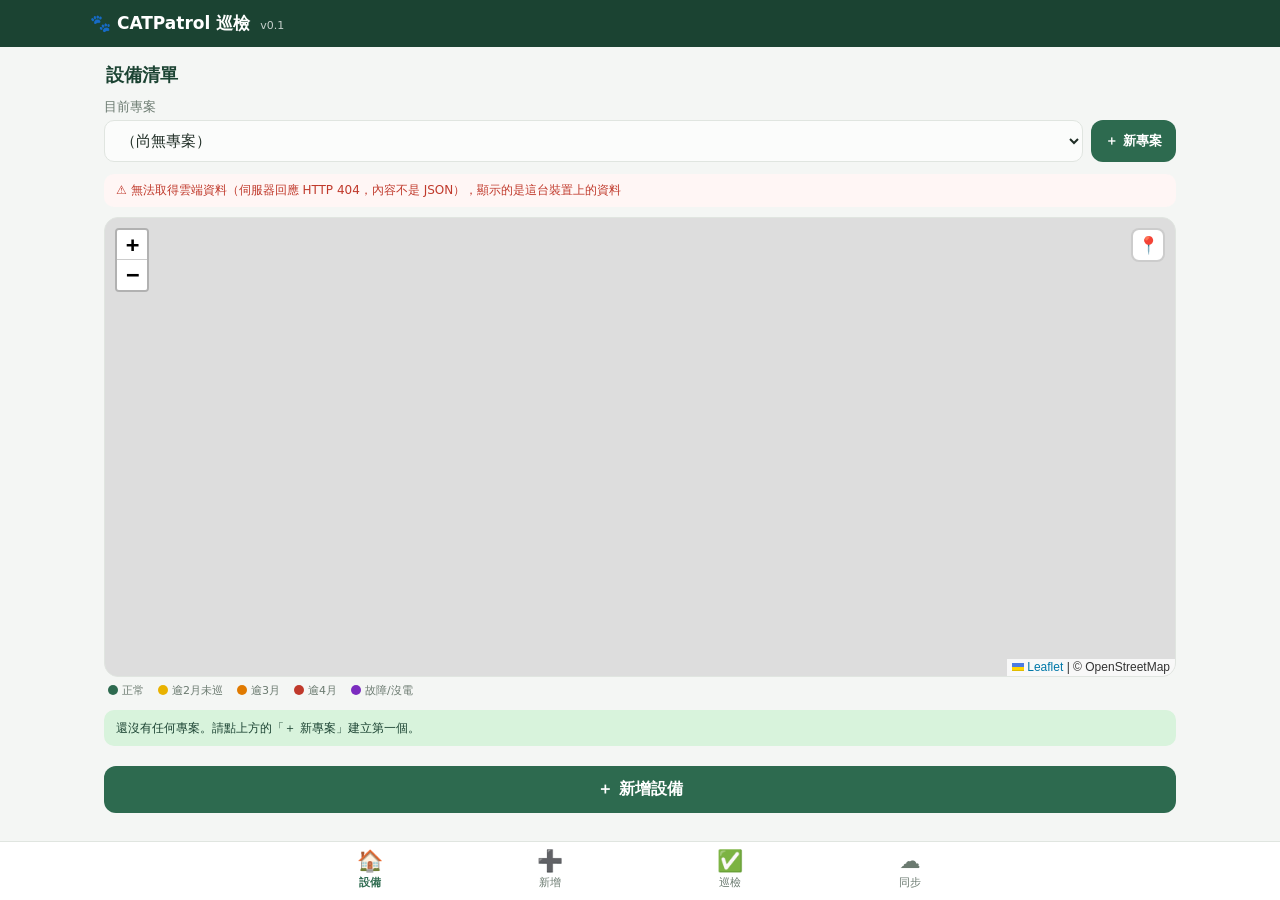
==== commit 177f20f7: "v0.1：標題顯示版本；座標改單一欄位（緯度, 經度）；巡檢顯示上次照片與大字樣點編號；已上傳紀錄可修改；新增 Meidase P60 - 座標一格輸入「緯度, 經度」，可直接貼 Google 地圖座" ====
--- a/public/index.html
+++ b/public/index.html
@@ -15,7 +15,7 @@
 <body>
 
 <header class="topbar">
-  <h1>🐾 CATPatrol 巡檢</h1>
+  <h1>🐾 CATPatrol 巡檢 <small class="ver" id="app-ver"></small></h1>
   <div class="sync-chip" id="sync-chip" hidden><span class="dot"></span><span id="sync-chip-text"></span></div>
 </header>
 
@@ -73,10 +73,8 @@
 
     <div class="card">
       <h3>位置（首次設定）</h3>
-      <div class="row">
-        <div><label class="f">經度 <span class="req">*</span></label><input type="text" id="add-lng" inputmode="decimal"></div>
-        <div><label class="f">緯度 <span class="req">*</span></label><input type="text" id="add-lat" inputmode="decimal"></div>
-      </div>
+      <label class="f">座標（緯度, 經度） <span class="req">*</span></label>
+      <input type="text" id="add-coord" placeholder="例：23.51234, 120.30772（可直接貼 Google 地圖的座標）">
       <button class="btn sub" type="button" id="add-gps" style="margin-top:10px;">📍 取得目前 GPS 位置</button>
     </div>
 
@@ -178,7 +176,14 @@
     <div id="patrol-form" hidden>
       <div class="card last-card">
         <h3 id="last-title">📋 上次巡檢狀態</h3>
-        <table class="cmp"><tbody id="last-body"></tbody></table>
+        <div class="last-wrap">
+          <!-- 上次的照片＋醒目的樣點編號；沒照片時只顯示大字樣點編號 -->
+          <div class="last-visual" id="last-visual">
+            <img id="last-photo" alt="上次的照片" hidden>
+            <span class="last-station" id="last-station"></span>
+          </div>
+          <table class="cmp"><tbody id="last-body"></tbody></table>
+        </div>
       </div>
 
       <div class="card">
@@ -283,10 +288,8 @@
           <button class="tgl" type="button" data-tgl data-reveal="#loc-new" id="pt-loc-changed"></button>
         </div>
         <div id="loc-new" class="reveal" hidden>
-          <div class="row">
-            <div><label class="f" style="margin-top:0;">經度</label><input type="text" id="pt-lng" inputmode="decimal"></div>
-            <div><label class="f" style="margin-top:0;">緯度</label><input type="text" id="pt-lat" inputmode="decimal"></div>
-          </div>
+          <label class="f" style="margin-top:0;">新座標（緯度, 經度）</label>
+          <input type="text" id="pt-coord" placeholder="例：23.51234, 120.30772">
           <button class="btn sub" type="button" id="pt-gps" style="margin-top:10px;">📍 取得目前 GPS 位置</button>
         </div>
       </div>
@@ -302,6 +305,7 @@
           <button class="add" type="button">＋</button>
         </div>
         <p class="sec-note" style="margin:8px 0 0;">上傳時自動壓縮，存入雲端「專案／設備／日期」資料夾。</p>
+        <p class="sec-note" id="pt-photos-uploaded" style="margin:4px 0 0;" hidden>這筆已上傳過，原本的照片保留在雲端；這裡拍的會補傳上去。</p>
       </div>
 
       <div class="card">
@@ -343,8 +347,6 @@
       <p id="me-text" style="font-size:14px;"></p>
       <p class="sec-note" style="margin:8px 0 0;">紀錄上的巡檢人員自動用這個帳號，電腦和手機都一樣。姓名由管理員在試算表「白名單」分頁設定，沒設定時顯示 email。</p>
     </div>
-
-    <p class="sec-note" id="app-version" style="text-align:center;"></p>
 
     <div class="card">
       <h3 id="fields-title">專案自訂欄位</h3>
@@ -362,6 +364,9 @@
   <button data-screen="scr-patrol"><span class="ic">✅</span>巡檢</button>
   <button data-screen="scr-sync"><span class="ic">☁️</span>同步</button>
 </nav>
+
+<!-- 點上次照片放大看，再點一下關閉 -->
+<div class="photo-view" id="photo-view" hidden><img id="photo-view-img" alt=""></div>
 
 <!-- ═══════════ dialogs ═══════════ -->
 
--- a/public/css/app.css
+++ b/public/css/app.css
@@ -23,6 +23,7 @@
 }
 .topbar > *{max-width:var(--app-max); }
 .topbar h1{font-size:17px; font-weight:600; flex:1;}
+.topbar h1 .ver{font-size:11px; font-weight:400; opacity:.75; margin-left:4px;}
 .sync-chip{
   font-size:11px; background:rgba(255,255,255,.15); padding:3px 9px;
   border-radius:999px; display:flex; align-items:center; gap:5px; flex-shrink:0;
@@ -126,6 +127,28 @@
 
 /* compare table */
 .last-card{background:#f0f7f2; border-color:#bcd9c6;}
+.last-wrap{display:flex; gap:12px; align-items:flex-start;}
+.last-wrap .cmp{flex:1; min-width:0;}
+.last-visual{
+  flex:0 0 38%; aspect-ratio:1; border-radius:12px; overflow:hidden; position:relative;
+  background:var(--green-dark); display:flex; align-items:center; justify-content:center;
+}
+.last-visual img{position:absolute; inset:0; width:100%; height:100%; object-fit:cover; cursor:zoom-in;}
+.last-station{
+  position:relative; color:#fff; font-size:30px; font-weight:800; text-align:center;
+  padding:0 6px; line-height:1.15; overflow-wrap:anywhere; letter-spacing:.5px;
+}
+/* 有照片時樣點編號壓在照片下緣，加深色底才看得清楚 */
+.last-visual.has-photo{align-items:flex-end;}
+.last-visual.has-photo .last-station{
+  width:100%; font-size:22px; padding:18px 6px 6px; pointer-events:none;
+  background:linear-gradient(transparent, rgba(0,0,0,.7));
+}
+.photo-view{
+  position:fixed; inset:0; z-index:1000; background:rgba(0,0,0,.88);
+  display:flex; align-items:center; justify-content:center; cursor:zoom-out;
+}
+.photo-view img{max-width:100%; max-height:100%; object-fit:contain;}
 .cmp{width:100%; border-collapse:collapse; font-size:12.5px;}
 .cmp td{padding:6px; text-align:left; border-bottom:1px solid var(--line);}
 .cmp tr:last-child td{border-bottom:none;}
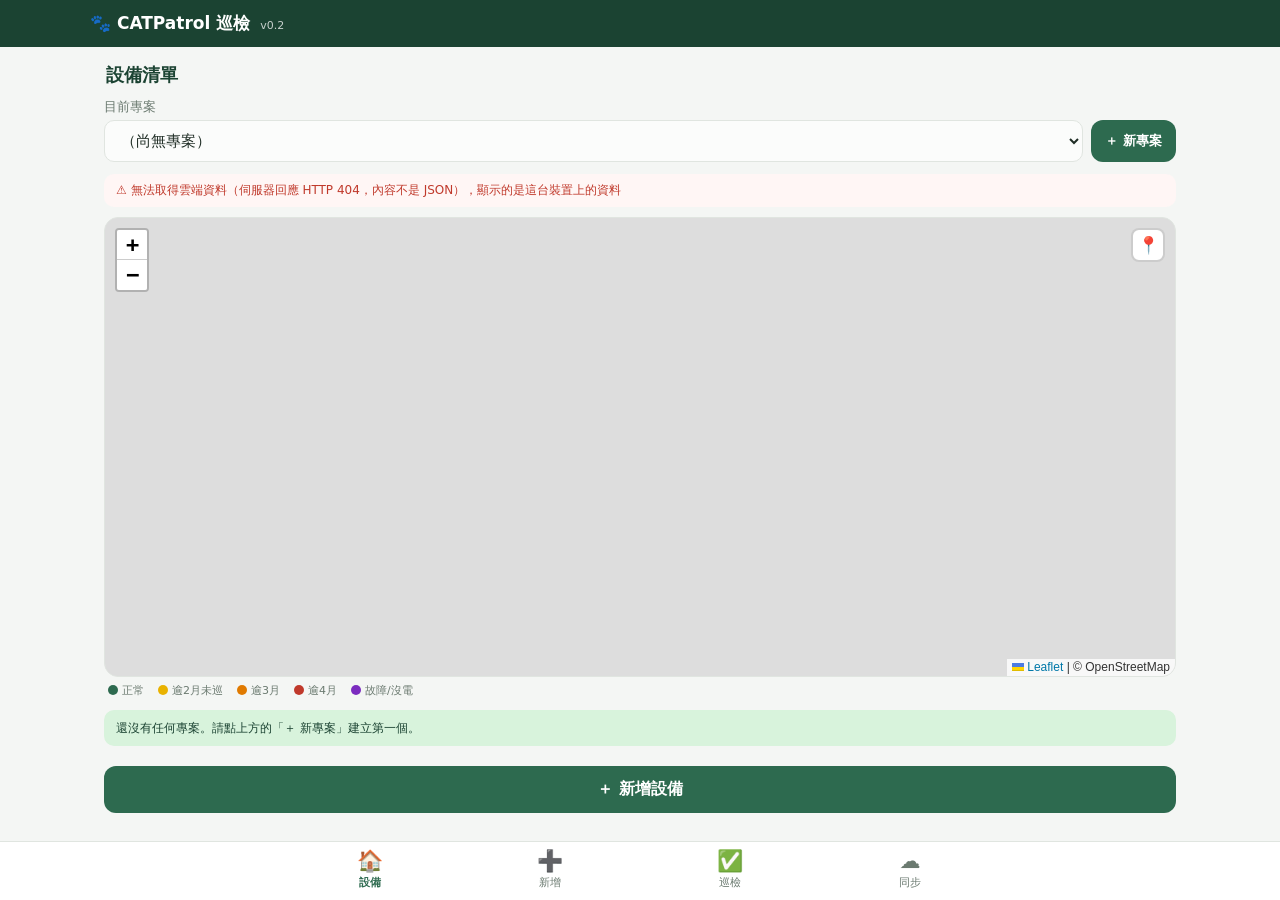
==== commit 5ab76afe: "v0.2：雲端程式版本檢查；上次巡檢顯示時間與上一張記憶卡；巡檢大字只顯示樣點編號 - code.gs 加 VERSION（v0.2）由 bootstrap 回傳；網頁發現雲端比需要的舊時，首頁紅字提" ====
--- a/public/index.html
+++ b/public/index.html
@@ -177,9 +177,8 @@
       <div class="card last-card">
         <h3 id="last-title">📋 上次巡檢狀態</h3>
         <div class="last-wrap">
-          <!-- 上次的照片＋醒目的樣點編號；沒照片時只顯示大字樣點編號 -->
-          <div class="last-visual" id="last-visual">
-            <img id="last-photo" alt="上次的照片" hidden>
+          <!-- 醒目的大字樣點編號（上次的照片先不顯示） -->
+          <div class="last-visual">
             <span class="last-station" id="last-station"></span>
           </div>
           <table class="cmp"><tbody id="last-body"></tbody></table>
@@ -346,6 +345,7 @@
       <h3>登入帳號</h3>
       <p id="me-text" style="font-size:14px;"></p>
       <p class="sec-note" style="margin:8px 0 0;">紀錄上的巡檢人員自動用這個帳號，電腦和手機都一樣。姓名由管理員在試算表「白名單」分頁設定，沒設定時顯示 email。</p>
+      <p class="sec-note" id="versions" style="margin:8px 0 0;"></p>
     </div>
 
     <div class="card">
@@ -364,9 +364,6 @@
   <button data-screen="scr-patrol"><span class="ic">✅</span>巡檢</button>
   <button data-screen="scr-sync"><span class="ic">☁️</span>同步</button>
 </nav>
-
-<!-- 點上次照片放大看，再點一下關閉 -->
-<div class="photo-view" id="photo-view" hidden><img id="photo-view-img" alt=""></div>
 
 <!-- ═══════════ dialogs ═══════════ -->
 
--- a/public/css/app.css
+++ b/public/css/app.css
@@ -133,22 +133,10 @@
   flex:0 0 38%; aspect-ratio:1; border-radius:12px; overflow:hidden; position:relative;
   background:var(--green-dark); display:flex; align-items:center; justify-content:center;
 }
-.last-visual img{position:absolute; inset:0; width:100%; height:100%; object-fit:cover; cursor:zoom-in;}
 .last-station{
-  position:relative; color:#fff; font-size:30px; font-weight:800; text-align:center;
+  color:#fff; font-size:30px; font-weight:800; text-align:center;
   padding:0 6px; line-height:1.15; overflow-wrap:anywhere; letter-spacing:.5px;
 }
-/* 有照片時樣點編號壓在照片下緣，加深色底才看得清楚 */
-.last-visual.has-photo{align-items:flex-end;}
-.last-visual.has-photo .last-station{
-  width:100%; font-size:22px; padding:18px 6px 6px; pointer-events:none;
-  background:linear-gradient(transparent, rgba(0,0,0,.7));
-}
-.photo-view{
-  position:fixed; inset:0; z-index:1000; background:rgba(0,0,0,.88);
-  display:flex; align-items:center; justify-content:center; cursor:zoom-out;
-}
-.photo-view img{max-width:100%; max-height:100%; object-fit:contain;}
 .cmp{width:100%; border-collapse:collapse; font-size:12.5px;}
 .cmp td{padding:6px; text-align:left; border-bottom:1px solid var(--line);}
 .cmp tr:last-child td{border-bottom:none;}
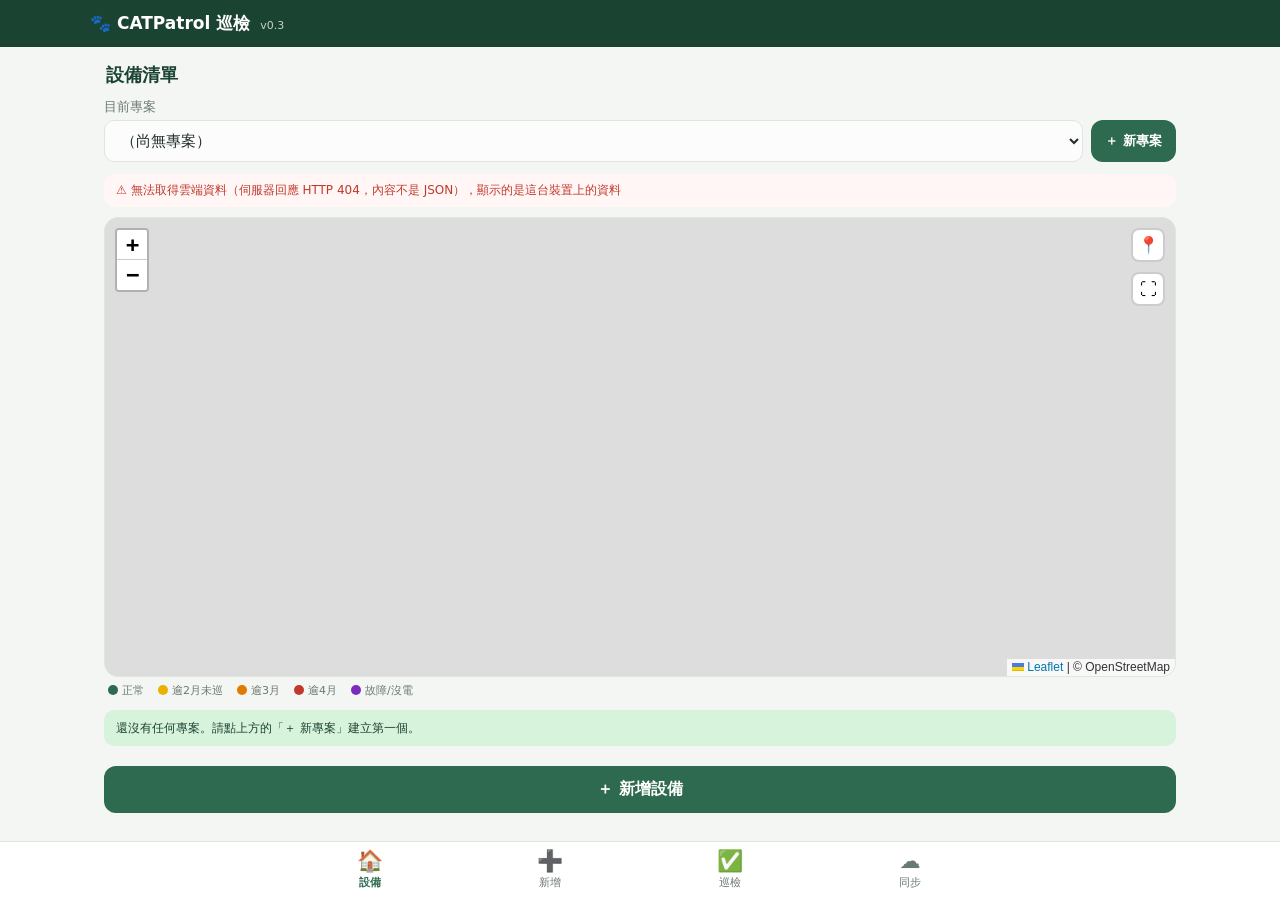
==== commit 830a05db: "v0.3：清單點選相機移動地圖、地圖自動框全部相機；中間有停；日夜影片秒數；鐵殼/上鎖/遮雨板；電池天數 - 地圖每次都框到全部相機（先重量大小，修正鍵盤彈出後回來框錯），右上角 ⛶ 框回全部 - 點" ====
--- a/public/index.html
+++ b/public/index.html
@@ -117,12 +117,14 @@
         </div>
         <div><label class="f" style="margin-top:0;">連拍張數</label><input type="number" id="add-burst" value="3" min="1" inputmode="numeric"></div>
       </div>
-      <div class="row" id="add-video-grp" style="margin-top:10px;" hidden>
-        <div><label class="f" style="margin-top:0;">影片畫質</label>
-          <select id="add-video-q"></select>
-          <input type="text" id="add-video-q-other" placeholder="輸入畫質，例：720p" style="margin-top:6px;" hidden>
-        </div>
-        <div><label class="f" style="margin-top:0;">影片秒數</label><input type="number" id="add-video-sec" min="1" inputmode="numeric"></div>
+      <div id="add-video-grp" style="margin-top:10px;" hidden>
+        <label class="f" style="margin-top:0;">影片畫質</label>
+        <select id="add-video-q"></select>
+        <input type="text" id="add-video-q-other" placeholder="輸入畫質，例：720p" style="margin-top:6px;" hidden>
+        <div class="row" style="margin-top:10px;">
+          <div><label class="f" style="margin-top:0;">日間影片秒數</label><input type="number" id="add-video-sec" min="1" inputmode="numeric"></div>
+          <div><label class="f" style="margin-top:0;">夜間影片秒數</label><input type="number" id="add-video-sec-night" min="1" inputmode="numeric"></div>
+        </div>
       </div>
       <div class="row" style="margin-top:10px;">
         <div><label class="f" style="margin-top:0;">感度</label>
@@ -140,6 +142,12 @@
           <div><label class="f" style="margin-top:0;">結束</label><input type="time" id="add-hours-end"></div>
         </div>
         <p class="sec-note" style="margin:6px 0 0;">結束早於開始＝跨夜，例如 18:00 到隔天 06:00。</p>
+      </div>
+      <label class="f">現場防護（有的請點亮）</label>
+      <div class="chips">
+        <button type="button" class="chip" data-tgl id="add-iron">鐵殼</button>
+        <button type="button" class="chip" data-tgl id="add-lock">上鎖</button>
+        <button type="button" class="chip" data-tgl id="add-rain">遮雨板</button>
       </div>
       <label class="f">設定備註</label>
       <input type="text" id="add-config-note" placeholder="例：夜間紅外燈設為低功率">
@@ -187,11 +195,6 @@
 
       <div class="card">
         <h3>本次巡檢 <span class="auto-chip" id="patrol-meta"></span></h3>
-
-        <div class="tgl-row">
-          <span>相機故障或沒電（現場無相機）</span>
-          <button class="tgl" type="button" data-tgl id="pt-down"></button>
-        </div>
 
         <div class="tgl-row">
           <span>更換相機</span>
@@ -221,6 +224,22 @@
         </div>
 
         <div class="tgl-row">
+          <span>中間有停（沒電或記憶卡滿）</span>
+          <button class="tgl" type="button" data-tgl data-reveal="#stop-new" id="pt-stopped"></button>
+        </div>
+        <div id="stop-new" class="reveal" hidden>
+          <div class="row">
+            <div><label class="f" style="margin-top:0;">停止日期 <span class="req">*</span></label><input type="date" id="pt-stop-date"></div>
+            <div><label class="f" style="margin-top:0;">時間（知道再填）</label><input type="time" id="pt-stop-time"></div>
+          </div>
+          <label class="f">原因</label>
+          <select id="pt-stop-reason">
+            <option>沒電</option><option>記憶卡滿</option><option>其他（寫在備註）</option>
+          </select>
+          <p class="sec-note" style="margin-top:6px;">記憶卡上最後一張照片的時間，就是相機停的時間。</p>
+        </div>
+
+        <div class="tgl-row">
           <span>更換電池</span>
           <button class="tgl" type="button" data-tgl data-reveal="#bat-new" id="pt-bat-changed"></button>
         </div>
@@ -254,12 +273,14 @@
             </div>
             <div><label class="f" style="margin-top:0;">連拍張數</label><input type="number" id="pt-burst" min="1" inputmode="numeric"></div>
           </div>
-          <div class="row" id="pt-video-grp" style="margin-top:10px;" hidden>
-            <div><label class="f" style="margin-top:0;">影片畫質</label>
-              <select id="pt-video-q"></select>
-              <input type="text" id="pt-video-q-other" placeholder="輸入畫質，例：720p" style="margin-top:6px;" hidden>
+          <div id="pt-video-grp" style="margin-top:10px;" hidden>
+            <label class="f" style="margin-top:0;">影片畫質</label>
+            <select id="pt-video-q"></select>
+            <input type="text" id="pt-video-q-other" placeholder="輸入畫質，例：720p" style="margin-top:6px;" hidden>
+            <div class="row" style="margin-top:10px;">
+              <div><label class="f" style="margin-top:0;">日間影片秒數</label><input type="number" id="pt-video-sec" min="1" inputmode="numeric"></div>
+              <div><label class="f" style="margin-top:0;">夜間影片秒數</label><input type="number" id="pt-video-sec-night" min="1" inputmode="numeric"></div>
             </div>
-            <div><label class="f" style="margin-top:0;">影片秒數</label><input type="number" id="pt-video-sec" min="1" inputmode="numeric"></div>
           </div>
           <div class="row" style="margin-top:10px;">
             <div><label class="f" style="margin-top:0;">感度</label>
@@ -278,6 +299,12 @@
             </div>
             <p class="sec-note" style="margin:6px 0 0;">結束早於開始＝跨夜，例如 18:00 到隔天 06:00。</p>
           </div>
+          <label class="f">現場防護（有的請點亮）</label>
+          <div class="chips">
+            <button type="button" class="chip" data-tgl id="pt-iron">鐵殼</button>
+            <button type="button" class="chip" data-tgl id="pt-lock">上鎖</button>
+            <button type="button" class="chip" data-tgl id="pt-rain">遮雨板</button>
+          </div>
           <label class="f">設定備註</label>
           <input type="text" id="pt-config-note">
         </div>
@@ -290,6 +317,11 @@
           <label class="f" style="margin-top:0;">新座標（緯度, 經度）</label>
           <input type="text" id="pt-coord" placeholder="例：23.51234, 120.30772">
           <button class="btn sub" type="button" id="pt-gps" style="margin-top:10px;">📍 取得目前 GPS 位置</button>
+        </div>
+
+        <div class="tgl-row">
+          <span>相機故障或沒電（現場無相機）</span>
+          <button class="tgl" type="button" data-tgl id="pt-down"></button>
         </div>
       </div>
 
--- a/public/css/app.css
+++ b/public/css/app.css
@@ -60,7 +60,7 @@
 label.f{display:block; font-size:12.5px; color:var(--muted); margin:10px 0 4px;}
 label.f:first-of-type{margin-top:0;}
 .req{color:var(--red);}
-input[type=text],input[type=number],input[type=time],select,textarea{
+input[type=text],input[type=number],input[type=time],input[type=date],select,textarea{
   width:100%; padding:10px 12px; border:1px solid var(--line); border-radius:10px;
   font-size:15px; font-family:inherit; background:#fbfcfb; color:var(--text);
 }
@@ -97,6 +97,15 @@
 .tgl.on{background:var(--green);}
 .tgl.on::after{left:24px;}
 
+/* 可複選的小按鈕（現場防護）：點亮＝有 */
+.chips{display:flex; gap:8px;}
+.chip{
+  flex:1; padding:9px 4px; border:1px solid var(--line); border-radius:10px; background:#fbfcfb;
+  font-size:14px; color:var(--muted); cursor:pointer; font-family:inherit;
+}
+.chip.on{background:var(--green); border-color:var(--green); color:#fff; font-weight:700;}
+.chip.on::before{content:"✓ ";}
+
 /* segmented */
 .seg{display:flex; background:#eef3ef; border-radius:10px; padding:3px; gap:3px;}
 .seg button{
@@ -118,6 +127,10 @@
 .dev .info b{font-size:15px; display:block;}
 .dev .info small{font-size:11.5px; color:var(--muted); display:block; margin-top:2px;}
 .dev .info small.memo{color:var(--text); white-space:pre-wrap; overflow-wrap:anywhere;}
+/* 選取的相機：卡片標亮，出現「巡檢這台」 */
+.dev.sel{border-color:var(--blue); box-shadow:0 0 0 2px var(--blue) inset; background:#f3f8fc;}
+.dev .dev-go{display:none; margin-top:8px;}
+.dev.sel .dev-go{display:inline-block;}
 .badge{font-size:10.5px; padding:2px 8px; border-radius:999px; font-weight:700; flex-shrink:0;}
 .badge.ok{background:var(--green-light); color:var(--green-dark);}
 .badge.warn{background:#fdebd0; color:var(--amber);}
@@ -234,6 +247,10 @@
 .dev-popup b{font-size:13px;}
 .dev-popup small{color:var(--muted); font-size:11px;}
 .dev-memo{margin-top:6px; font-size:12px; color:var(--text); max-width:220px; white-space:pre-wrap;}
+.popup-patrol{
+  display:block; margin-top:8px; border:none; border-radius:8px; background:var(--green); color:#fff;
+  font-size:12.5px; font-weight:700; padding:6px 10px; cursor:pointer; font-family:inherit;
+}
 .leaflet-tooltip.dev-label{
   background:rgba(255,255,255,.88); border:none; box-shadow:0 1px 2px rgba(0,0,0,.25);
   padding:1px 5px; font-size:11px; font-weight:700; color:var(--green-dark);
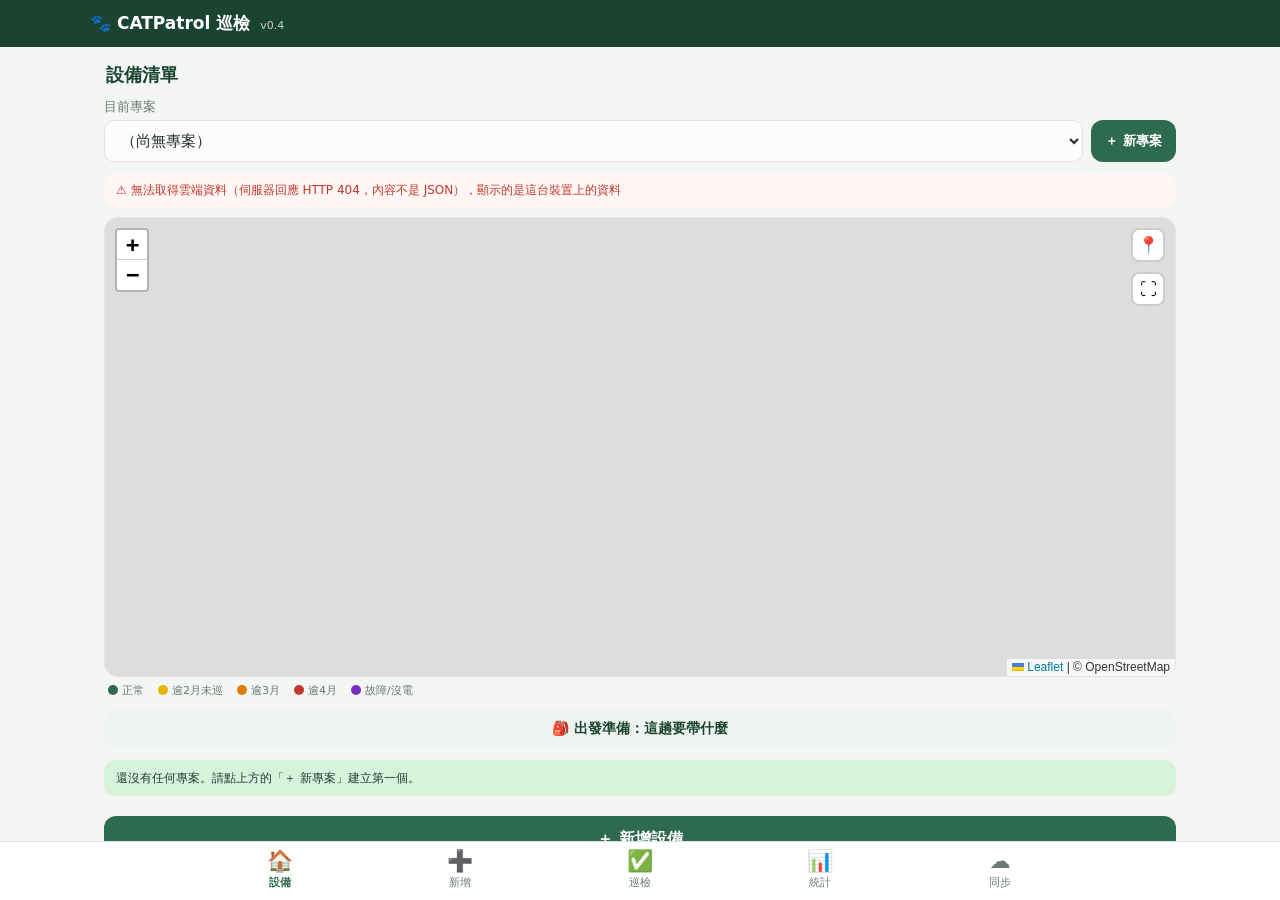
==== commit 28db7165: "v0.4：相機履歷、出發準備、統計（漏拍／續航／工作量）；token 改放指令碼屬性 - 設備卡片選取後可展開履歷（換機前的舊相機算同一個樣點） - 出發準備：勾相機算出要帶的電池、記憶卡、備機、鎖、" ====
--- a/public/index.html
+++ b/public/index.html
@@ -41,6 +41,8 @@
       <span><i style="background:#7b2cbf;"></i>故障/沒電</span>
     </div>
 
+    <button class="btn sub pack-open" type="button" data-go="scr-pack">🎒 出發準備：這趟要帶什麼</button>
+
     <div id="device-list"></div>
 
     <button class="btn" data-go="scr-add" style="margin-top:8px;">＋ 新增設備</button>
@@ -388,12 +390,41 @@
 
   </section>
 
+  <!-- ═══════════ 出發準備 ═══════════ -->
+  <section class="screen" id="scr-pack">
+    <h2 class="pg"><button class="back" type="button" data-go="scr-home" aria-label="回設備清單">‹</button>🎒 出發準備</h2>
+    <div class="card take-card" id="pack-summary"></div>
+    <div class="seg" id="pack-presets"></div>
+    <div class="card pick-list" id="pack-list"></div>
+    <p class="foot">要換電池＝上次電量 ≤ 50%，或相機故障／沒電（備機和電池都帶）；外接電源的不算。記憶卡每台一張。
+      鐵殼、鎖、遮雨板只算巡檢時記為「沒有」的。</p>
+  </section>
+
+  <!-- ═══════════ 統計 ═══════════ -->
+  <section class="screen" id="scr-stats">
+    <h2 class="pg" id="stats-title">統計</h2>
+    <div class="seg" id="stats-tabs">
+      <button type="button" data-tab="down" class="on">漏拍</button>
+      <button type="button" data-tab="life">續航</button>
+      <button type="button" data-tab="work">工作量</button>
+    </div>
+    <div class="monthbar" id="stats-period">
+      <button class="arr" type="button" id="stats-prev" aria-label="往前">‹</button>
+      <div class="m" id="stats-label"></div>
+      <button class="arr" type="button" id="stats-next" aria-label="往後">›</button>
+      <button class="btn small sub" type="button" id="stats-span">看全年</button>
+    </div>
+    <div class="cloud-hint warn" id="stats-note" hidden></div>
+    <div id="stats-body"></div>
+  </section>
+
 </main>
 
 <nav class="nav">
   <button class="active" data-screen="scr-home"><span class="ic">🏠</span>設備</button>
   <button data-screen="scr-add"><span class="ic">➕</span>新增</button>
   <button data-screen="scr-patrol"><span class="ic">✅</span>巡檢</button>
+  <button data-screen="scr-stats"><span class="ic">📊</span>統計</button>
   <button data-screen="scr-sync"><span class="ic">☁️</span>同步</button>
 </nav>
 
--- a/public/css/app.css
+++ b/public/css/app.css
@@ -117,7 +117,7 @@
 /* device list */
 .dev{
   background:#fff; border:1px solid var(--line); border-radius:14px; padding:12px 14px;
-  margin-bottom:10px; display:flex; align-items:center; gap:12px; cursor:pointer;
+  margin-bottom:10px; display:flex; flex-wrap:wrap; align-items:center; gap:12px; cursor:pointer;
 }
 .dev .icon{
   width:42px; height:42px; border-radius:10px; background:var(--green-light);
@@ -127,10 +127,105 @@
 .dev .info b{font-size:15px; display:block;}
 .dev .info small{font-size:11.5px; color:var(--muted); display:block; margin-top:2px;}
 .dev .info small.memo{color:var(--text); white-space:pre-wrap; overflow-wrap:anywhere;}
-/* 選取的相機：卡片標亮，出現「巡檢這台」 */
+/* 選取的相機：卡片標亮，出現「巡檢這台」「履歷」 */
 .dev.sel{border-color:var(--blue); box-shadow:0 0 0 2px var(--blue) inset; background:#f3f8fc;}
-.dev .dev-go{display:none; margin-top:8px;}
-.dev.sel .dev-go{display:inline-block;}
+.dev .acts{display:none; flex-wrap:wrap; gap:6px; margin-top:8px;}
+.dev.sel .acts{display:flex;}
+.btn.ghost{background:#fff; color:var(--blue); border:1px solid #b6d4ec;}
+
+/* 相機履歷：選取的卡片裡往下展開 */
+.hist{flex-basis:100%; cursor:default; border-top:1px dashed #b6d4ec; padding-top:10px; min-width:0;}
+.hist-sum{display:flex; flex-wrap:wrap; gap:6px; margin-bottom:10px;}
+.pill{font-size:11px; background:#eef3ef; color:var(--green-dark); border-radius:999px; padding:2px 9px;}
+.pill.bad{background:#fadbd8; color:var(--red); font-weight:700;}
+.pill.wait{background:#fdebd0; color:var(--amber); font-weight:700; margin-left:6px;}
+.tl{list-style:none; position:relative; margin-left:6px;}
+.tl::before{content:""; position:absolute; left:4px; top:6px; bottom:6px; width:2px; background:var(--line);}
+.tl li{position:relative; padding:0 0 10px 18px; font-size:12.5px; overflow-wrap:anywhere;}
+.tl li::before{
+  content:""; position:absolute; left:0; top:4px; width:10px; height:10px; border-radius:50%;
+  background:var(--green); border:2px solid #fff; box-shadow:0 0 0 1px var(--green);
+}
+.tl li.stop::before{background:var(--red); box-shadow:0 0 0 1px var(--red);}
+.tl li.swap::before{background:var(--blue); box-shadow:0 0 0 1px var(--blue);}
+.tl .when{font-weight:700;}
+.tl .who{color:var(--muted); font-size:11.5px; margin-left:4px;}
+.tl .what{margin-top:1px;}
+.tl .stopline{color:var(--red); font-weight:600; margin-top:2px;}
+.tl .memo{color:var(--muted); margin-top:2px; white-space:pre-wrap;}
+.more{
+  display:block; width:100%; border:none; background:none; color:var(--blue); font-size:12.5px;
+  font-family:inherit; padding:4px 0 0; cursor:pointer;
+}
+
+/* 出發準備 */
+.pack-open{margin:0 0 12px;}
+h2.pg .back{
+  border:none; background:none; font-size:22px; line-height:1; color:var(--green-dark);
+  padding:0 8px 0 0; cursor:pointer; font-family:inherit; vertical-align:-1px;
+}
+.take-card{border-color:#bcd9c6; background:#f0f7f2;}
+.take{list-style:none;}
+.take li{display:flex; gap:8px; padding:7px 0; border-bottom:1px dashed var(--line); font-size:14px; align-items:baseline;}
+.take li:last-child{border-bottom:none;}
+.take .n{font-weight:800; color:var(--green-dark); min-width:72px; flex-shrink:0;}
+.take small{color:var(--muted); font-size:11.5px; margin-left:auto; text-align:right; overflow-wrap:anywhere;}
+.pick-list{padding:4px 14px;}
+.pick{display:flex; align-items:center; gap:10px; padding:9px 0; border-bottom:1px solid var(--line); font-size:13.5px; cursor:pointer;}
+.pick:last-child{border-bottom:none;}
+.pick .box{
+  width:20px; height:20px; border-radius:5px; border:2px solid #b0c2b5; flex-shrink:0;
+  display:flex; align-items:center; justify-content:center; font-size:13px; color:#fff;
+}
+.pick .box.on{background:var(--green); border-color:var(--green);}
+.pick .who{flex:1; min-width:0;}
+.pick .who b{display:block; font-size:14px;}
+.pick .who small{color:var(--muted); font-size:11px;}
+.pick .need{font-size:15px; letter-spacing:1px; flex-shrink:0;}
+.pick.off{opacity:.55;}
+.foot{font-size:11px; color:var(--muted); line-height:1.6; margin:2px 2px 12px;}
+
+/* 統計 */
+#stats-tabs, #pack-presets{margin-bottom:12px;}
+.monthbar{display:flex; align-items:center; gap:8px; margin-bottom:12px;}
+.monthbar .arr{
+  width:36px; height:36px; border-radius:10px; border:1px solid var(--line); background:#fff;
+  font-size:16px; color:var(--green-dark); flex:none; cursor:pointer; font-family:inherit;
+}
+.monthbar .arr:disabled{opacity:.35; cursor:default;}
+.monthbar .m{flex:1; text-align:center; font-weight:700; font-size:15px; color:var(--green-dark);}
+.kpi{display:flex; align-items:center; gap:14px;}
+.kpi .big{font-size:40px; font-weight:800; color:var(--green-dark); line-height:1; flex-shrink:0;}
+.kpi .big small{font-size:16px;}
+.kpi .txt{font-size:12.5px; color:var(--muted); line-height:1.6;}
+.kpi .txt b{color:var(--text);}
+.kpi .txt b.red{color:var(--red);}
+.bars{list-style:none;}
+.bars li{display:grid; grid-template-columns:56px 1fr 104px; gap:8px; align-items:center; font-size:12.5px; padding:5px 0;}
+.bars .lab{font-weight:700; overflow-wrap:anywhere;}
+.bars .lab.link{color:var(--blue); cursor:pointer; text-decoration:underline; text-underline-offset:2px;}
+.bars .track{height:12px; background:#eef3ef; border-radius:6px; overflow:hidden;}
+.bars .fill{display:block; height:100%; border-radius:6px;}
+.bars .val{color:var(--muted); font-size:11.5px;}
+.bars .val b{color:var(--text);}
+.cols{display:flex; align-items:flex-end; gap:6px; height:100px; padding-top:16px;}
+.cols div{flex:1; min-width:0; text-align:center; font-size:10.5px; color:var(--muted); display:flex; flex-direction:column; justify-content:flex-end; height:100%;}
+.cols span{display:block; background:var(--green); border-radius:5px 5px 0 0; margin-bottom:4px; position:relative;}
+.cols span em{position:absolute; top:-15px; left:-4px; right:-4px; font-style:normal; font-size:10px; color:var(--text);}
+.cols div.cur span{background:var(--green-dark);}
+.cols div.cur{color:var(--text); font-weight:700;}
+table.t{width:100%; border-collapse:collapse; font-size:12.5px;}
+table.t th{font-weight:600; color:var(--muted); font-size:11px; text-align:right; padding:4px 4px 6px; border-bottom:1px solid var(--line);}
+table.t th:first-child, table.t td:first-child{text-align:left;}
+table.t td{padding:7px 4px; text-align:right; border-bottom:1px solid var(--line);}
+table.t tr:last-child td{border-bottom:none;}
+table.t td small{display:block; color:var(--muted); font-size:10.5px;}
+table.t td.red{color:var(--red); font-weight:700;}
+table.t tr.sum td{font-weight:800; border-top:2px solid var(--line);}
+.warnline{
+  font-size:12px; color:#7a4a00; background:#fff3d6; border:1px solid #f0c36d;
+  border-radius:10px; padding:8px 11px; margin-top:10px; line-height:1.5;
+}
 .badge{font-size:10.5px; padding:2px 8px; border-radius:999px; font-weight:700; flex-shrink:0;}
 .badge.ok{background:var(--green-light); color:var(--green-dark);}
 .badge.warn{background:#fdebd0; color:var(--amber);}
@@ -293,7 +388,11 @@
 /* 電腦：設備清單頁放寬、地圖加高、卡片排成多欄；表單頁維持好讀的寬度。手機版不受影響 */
 @media (min-width:900px){
   :root{--app-max:1100px;}
-  #scr-add, #scr-patrol, #scr-sync{max-width:760px;}
+  #scr-add, #scr-patrol, #scr-sync, #scr-pack{max-width:760px;}
+  #scr-stats{max-width:1000px;}
+  #stats-body{display:grid; grid-template-columns:1fr 1fr; gap:12px; align-items:start;}
+  #stats-body .card{margin-bottom:0;}
+  #stats-body .foot{grid-column:1 / -1;}
   #devmap{height:460px;}
   #device-list{display:grid; grid-template-columns:repeat(auto-fill, minmax(320px, 1fr)); gap:10px;}
   #device-list .dev{margin-bottom:0;}
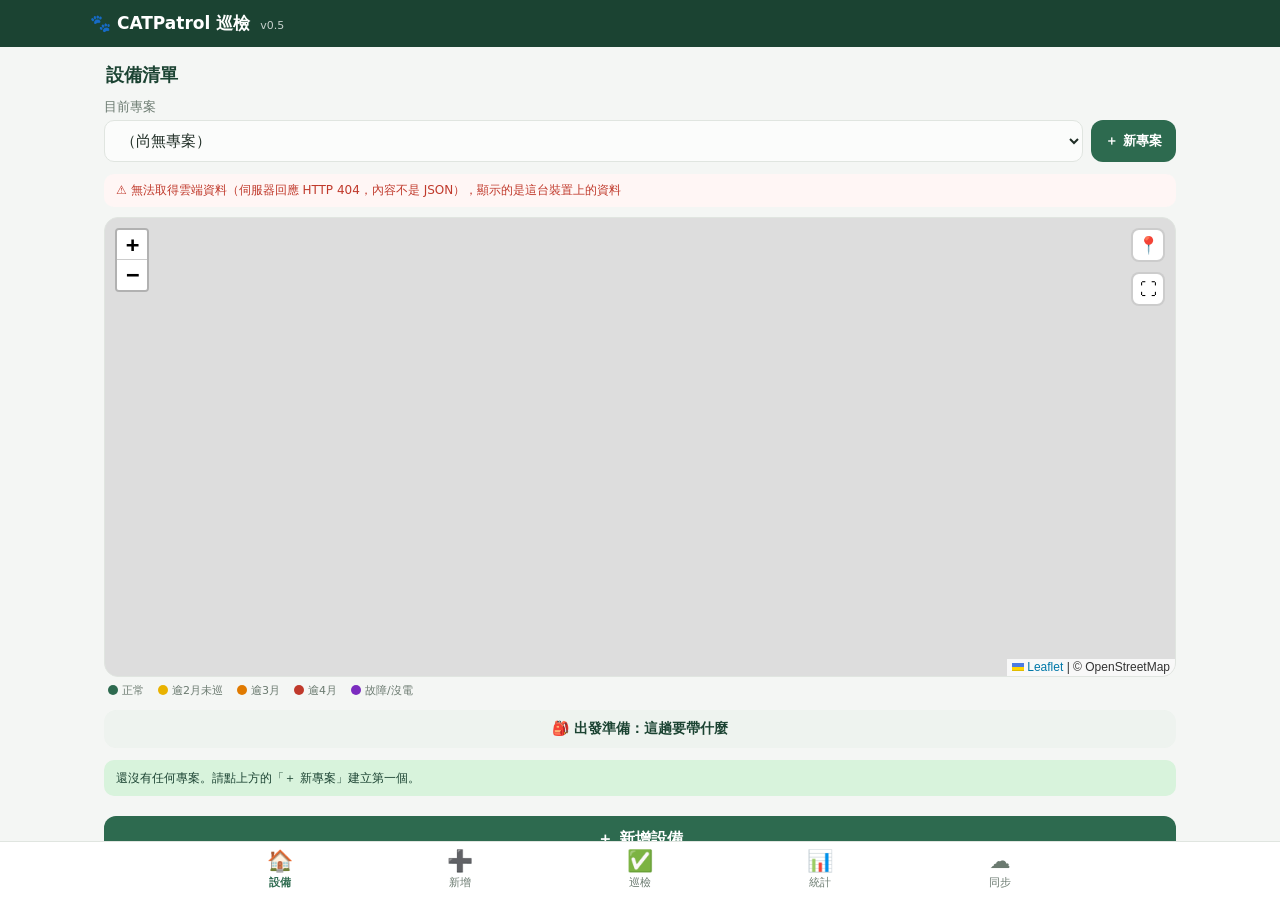
==== commit f2c8f423: "v0.5：相機 CA＋3 碼、記憶卡 SD＋3 碼；樣點／記憶卡重複提醒；固定方式；巡檢補問沒填過的欄位；地圖選位置（可切衛星影像）；出發準備缺防護；統計拿掉續航 - 編號欄只填數字、自動補 0；v0" ====
--- a/public/index.html
+++ b/public/index.html
@@ -31,6 +31,7 @@
     </div>
 
     <div class="cloud-hint" id="cloud-hint" hidden></div>
+    <div class="cloud-hint warn" id="data-warn" hidden></div>
 
     <div id="devmap"></div>
     <div class="map-legend">
@@ -60,8 +61,9 @@
       <label class="f">樣點編號 <span class="req">*</span></label>
       <input type="text" id="add-station" placeholder="例：S-03（地圖上顯示這個）">
 
-      <label class="f">設備序號 <span class="req">*</span></label>
-      <input type="text" id="add-device-id" placeholder="例：相機機身上的序號">
+      <label class="f">相機編號 <span class="req">*</span></label>
+      <div class="prefixed"><span class="pfx">CA</span>
+        <input type="text" id="add-device-id" data-code="CA" inputmode="numeric" maxlength="3" placeholder="只填數字，例：12 → CA012"></div>
 
       <label class="f">相機型號 <span class="req">*</span></label>
       <select id="add-model"></select>
@@ -77,16 +79,17 @@
       <h3>位置（首次設定）</h3>
       <label class="f">座標（緯度, 經度） <span class="req">*</span></label>
       <input type="text" id="add-coord" placeholder="例：23.51234, 120.30772（可直接貼 Google 地圖的座標）">
-      <button class="btn sub" type="button" id="add-gps" style="margin-top:10px;">📍 取得目前 GPS 位置</button>
+      <div class="row loc-btns">
+        <button class="btn sub" type="button" id="add-gps">📍 取得 GPS 位置</button>
+        <button class="btn sub" type="button" id="add-pick">🗺 在地圖上選</button>
+      </div>
     </div>
 
     <div class="card">
       <h3>耗材</h3>
       <label class="f">記憶卡編號 <span class="req">*</span></label>
-      <div class="row sd-row">
-        <select id="add-sd-prefix"><option>野</option><option>Wv</option></select>
-        <input type="text" id="add-sd" placeholder="號碼，例：032">
-      </div>
+      <div class="prefixed"><span class="pfx">SD</span>
+        <input type="text" id="add-sd" data-code="SD" inputmode="numeric" maxlength="3" placeholder="只填數字，例：32 → SD032"></div>
       <div class="row">
         <div>
           <label class="f">電池類型</label>
@@ -151,6 +154,11 @@
         <button type="button" class="chip" data-tgl id="add-lock">上鎖</button>
         <button type="button" class="chip" data-tgl id="add-rain">遮雨板</button>
       </div>
+      <label class="f">固定方式 <span class="req">*</span></label>
+      <div class="seg" id="add-mount">
+        <button type="button" data-value="角鋼">角鋼</button>
+        <button type="button" data-value="綁帶">綁帶</button>
+      </div>
       <label class="f">設定備註</label>
       <input type="text" id="add-config-note" placeholder="例：夜間紅外燈設為低功率">
     </div>
@@ -198,13 +206,20 @@
       <div class="card">
         <h3>本次巡檢 <span class="auto-chip" id="patrol-meta"></span></h3>
 
+        <!-- 舊設備沒填過的欄位：這次巡檢補上（必填） -->
+        <div class="ask-box" id="ask-box" hidden>
+          <h4>📋 這台還沒填過，請補上 <span class="req">*</span></h4>
+          <div id="ask-fields"></div>
+        </div>
+
         <div class="tgl-row">
           <span>更換相機</span>
           <button class="tgl" type="button" data-tgl data-reveal="#swap-new" id="pt-swap"></button>
         </div>
         <div id="swap-new" class="reveal" hidden>
-          <label class="f" style="margin-top:0;">新設備序號 <span class="req">*</span></label>
-          <input type="text" id="pt-new-id" placeholder="例：新相機機身上的序號">
+          <label class="f" style="margin-top:0;">新相機編號 <span class="req">*</span></label>
+          <div class="prefixed"><span class="pfx">CA</span>
+            <input type="text" id="pt-new-id" data-code="CA" inputmode="numeric" maxlength="3" placeholder="只填數字，例：45 → CA045"></div>
           <label class="f">新相機型號 <span class="req">*</span></label>
           <select id="pt-new-model"></select>
           <label class="f">更換原因 <span class="req">*</span></label>
@@ -218,10 +233,8 @@
         </div>
         <div id="sd-new" class="reveal" hidden>
           <label class="f" style="margin-top:0;">新記憶卡編號 <span class="req">*</span></label>
-          <div class="row sd-row">
-            <select id="pt-sd-new-prefix"><option>野</option><option>Wv</option></select>
-            <input type="text" id="pt-sd-new" placeholder="號碼，例：021">
-          </div>
+          <div class="prefixed"><span class="pfx">SD</span>
+            <input type="text" id="pt-sd-new" data-code="SD" inputmode="numeric" maxlength="3" placeholder="只填數字，例：21 → SD021"></div>
           <p class="sec-note" style="margin-top:6px;" id="pt-sd-retrieved"></p>
         </div>
 
@@ -307,6 +320,11 @@
             <button type="button" class="chip" data-tgl id="pt-lock">上鎖</button>
             <button type="button" class="chip" data-tgl id="pt-rain">遮雨板</button>
           </div>
+          <label class="f">固定方式</label>
+          <div class="seg" id="pt-mount">
+            <button type="button" data-value="角鋼">角鋼</button>
+            <button type="button" data-value="綁帶">綁帶</button>
+          </div>
           <label class="f">設定備註</label>
           <input type="text" id="pt-config-note">
         </div>
@@ -318,7 +336,10 @@
         <div id="loc-new" class="reveal" hidden>
           <label class="f" style="margin-top:0;">新座標（緯度, 經度）</label>
           <input type="text" id="pt-coord" placeholder="例：23.51234, 120.30772">
-          <button class="btn sub" type="button" id="pt-gps" style="margin-top:10px;">📍 取得目前 GPS 位置</button>
+          <div class="row loc-btns">
+            <button class="btn sub" type="button" id="pt-gps">📍 取得 GPS 位置</button>
+            <button class="btn sub" type="button" id="pt-pick">🗺 在地圖上選</button>
+          </div>
         </div>
 
         <div class="tgl-row">
@@ -405,7 +426,6 @@
     <h2 class="pg" id="stats-title">統計</h2>
     <div class="seg" id="stats-tabs">
       <button type="button" data-tab="down" class="on">漏拍</button>
-      <button type="button" data-tab="life">續航</button>
       <button type="button" data-tab="work">工作量</button>
     </div>
     <div class="monthbar" id="stats-period">
@@ -419,6 +439,22 @@
   </section>
 
 </main>
+
+<!-- 在地圖上選位置：拖地圖讓十字對準相機 -->
+<div class="picker" id="picker" hidden>
+  <div class="picker-bar"><b>🗺 拖地圖，讓十字對準相機</b><button type="button" id="picker-close" aria-label="關閉">✕</button></div>
+  <div class="picker-wrap">
+    <div id="pickmap"></div>
+    <div class="picker-cross"></div>
+  </div>
+  <div class="picker-foot">
+    <div class="coord" id="picker-coord"></div>
+    <div class="row">
+      <button class="btn sub" type="button" id="picker-cancel">取消</button>
+      <button class="btn" type="button" id="picker-ok">用這個位置</button>
+    </div>
+  </div>
+</div>
 
 <nav class="nav">
   <button class="active" data-screen="scr-home"><span class="ic">🏠</span>設備</button>
--- a/public/css/app.css
+++ b/public/css/app.css
@@ -299,8 +299,47 @@
 }
 .edit-banner span{flex:1;}
 
-/* 記憶卡前綴下拉 */
-.sd-row select{flex:0 0 76px;}
+/* 相機／記憶卡編號：前面固定 CA／SD，只填數字 */
+.prefixed{display:flex; flex-wrap:wrap;}
+.prefixed .pfx{
+  display:flex; align-items:center; padding:0 12px; border:1px solid var(--line); border-right:none;
+  border-radius:10px 0 0 10px; background:#eef3ef; font-weight:700; color:var(--green-dark); font-size:15px;
+}
+.prefixed input{flex:1; width:auto; min-width:0; border-radius:0 10px 10px 0;}
+.prefixed .field-err{flex-basis:100%;}
+.loc-btns{margin-top:10px;}
+.loc-btns .btn{margin-top:0; padding:10px 6px;}
+
+/* 舊設備沒填過的欄位：巡檢時補問 */
+.ask-box{background:#fff8e1; border:1px solid #f0c36d; border-radius:12px; padding:12px; margin-bottom:12px;}
+.ask-box h4{font-size:13.5px; color:#7a4a00; margin-bottom:6px;}
+.ask-row{display:flex; align-items:center; gap:10px; padding:6px 0; flex-wrap:wrap;}
+.ask-row > span{flex:1; font-size:14px;}
+.ask-row .seg{flex:0 0 150px;}
+.ask-row .field-err{flex-basis:100%; margin:0;}
+.ask-box label.f{margin-top:8px;}
+
+/* 首頁資料檢查（樣點／記憶卡重複、編號格式） */
+#data-warn{line-height:1.6;}
+.dev .info small.dup{color:var(--red); font-weight:700;}
+
+/* 在地圖上選位置 */
+.picker{position:fixed; inset:0; z-index:2000; background:var(--bg); display:flex; flex-direction:column;}
+.picker-bar{
+  background:var(--green-dark); color:#fff; display:flex; align-items:center; gap:10px; font-size:15px;
+  padding:calc(10px + env(safe-area-inset-top)) 14px 10px;
+}
+.picker-bar b{flex:1; font-weight:600;}
+.picker-bar button{border:none; background:none; color:#fff; font-size:20px; cursor:pointer; padding:0 4px;}
+.picker-wrap{position:relative; flex:1;}
+#pickmap{position:absolute; inset:0;}
+.picker-cross{position:absolute; left:50%; top:50%; width:44px; height:44px; margin:-22px 0 0 -22px; pointer-events:none; z-index:500;}
+.picker-cross::before, .picker-cross::after{content:""; position:absolute; background:#e63946; box-shadow:0 0 0 1px #fff;}
+.picker-cross::before{left:21px; top:0; width:2px; height:44px;}
+.picker-cross::after{top:21px; left:0; width:44px; height:2px;}
+.picker-foot{background:#fff; border-top:1px solid var(--line); padding:10px 14px calc(10px + env(safe-area-inset-bottom));}
+.picker-foot .coord{font-size:13px; color:var(--muted); text-align:center; margin-bottom:8px;}
+.picker-foot .btn{margin-top:0;}
 
 /* 首頁雲端同步狀態 */
 .cloud-hint{font-size:12px; color:var(--muted); margin:-4px 2px 8px;}
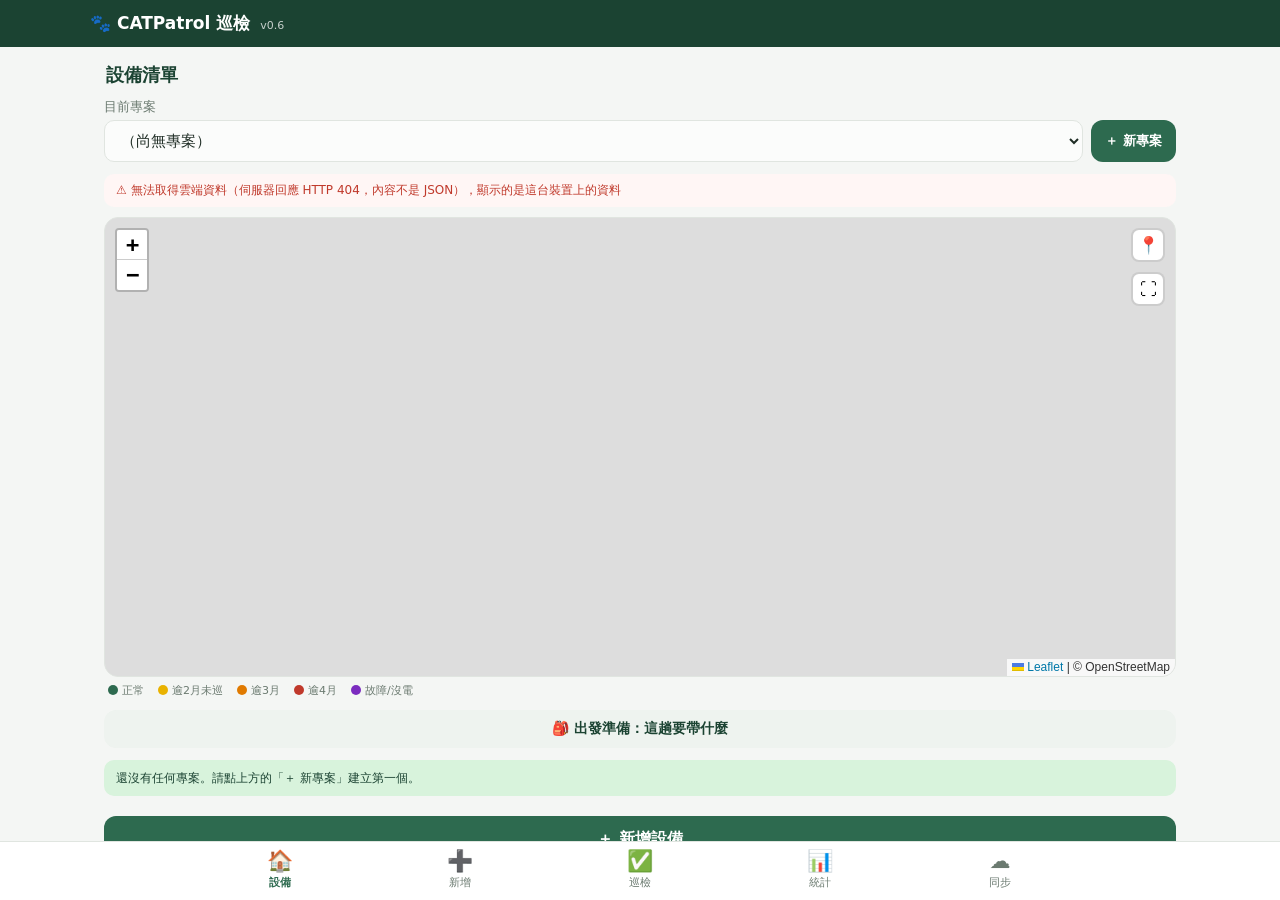
==== commit 6cf8788e: "v0.6：相機編號可帶 N（另一批，CA010N）；改編號撞號只看設備分頁，同一台不同寫法合併；換版後依新規則再整理一次 - code.gs camId_ 與 form.js camId 接受尾巴 N" ====
--- a/public/index.html
+++ b/public/index.html
@@ -63,7 +63,9 @@
 
       <label class="f">相機編號 <span class="req">*</span></label>
       <div class="prefixed"><span class="pfx">CA</span>
-        <input type="text" id="add-device-id" data-code="CA" inputmode="numeric" maxlength="3" placeholder="只填數字，例：12 → CA012"></div>
+        <input type="text" id="add-device-id" data-code="CA" inputmode="numeric" maxlength="4" placeholder="只填數字，例：12 → CA012">
+        <button type="button" class="sfx" data-tgl title="另一批相機（編號後面加 N）">N</button></div>
+      <p class="sec-note" style="margin:4px 0 0;">另一批相機（編號後面有 N）請點亮右邊的 N。</p>
 
       <label class="f">相機型號 <span class="req">*</span></label>
       <select id="add-model"></select>
@@ -219,7 +221,8 @@
         <div id="swap-new" class="reveal" hidden>
           <label class="f" style="margin-top:0;">新相機編號 <span class="req">*</span></label>
           <div class="prefixed"><span class="pfx">CA</span>
-            <input type="text" id="pt-new-id" data-code="CA" inputmode="numeric" maxlength="3" placeholder="只填數字，例：45 → CA045"></div>
+            <input type="text" id="pt-new-id" data-code="CA" inputmode="numeric" maxlength="4" placeholder="只填數字，例：45 → CA045">
+            <button type="button" class="sfx" data-tgl title="另一批相機（編號後面加 N）">N</button></div>
           <label class="f">新相機型號 <span class="req">*</span></label>
           <select id="pt-new-model"></select>
           <label class="f">更換原因 <span class="req">*</span></label>
--- a/public/css/app.css
+++ b/public/css/app.css
@@ -306,7 +306,15 @@
   border-radius:10px 0 0 10px; background:#eef3ef; font-weight:700; color:var(--green-dark); font-size:15px;
 }
 .prefixed input{flex:1; width:auto; min-width:0; border-radius:0 10px 10px 0;}
-.prefixed .field-err{flex-basis:100%;}
+.prefixed input:not(:last-child){border-radius:0;}
+/* N 鈕：另一批相機，點亮＝編號後面加 N */
+.prefixed .sfx{
+  border:1px solid var(--line); border-left:none; border-radius:0 10px 10px 0; background:#fbfcfb;
+  padding:0 16px; font-size:15px; font-weight:700; color:var(--muted); cursor:pointer; font-family:inherit;
+}
+.prefixed .sfx.on{background:var(--green); border-color:var(--green); color:#fff;}
+.prefixed.invalid{background:none;}
+.prefixed.invalid input{border-color:var(--red); background:#fff6f5;}
 .loc-btns{margin-top:10px;}
 .loc-btns .btn{margin-top:0; padding:10px 6px;}
 
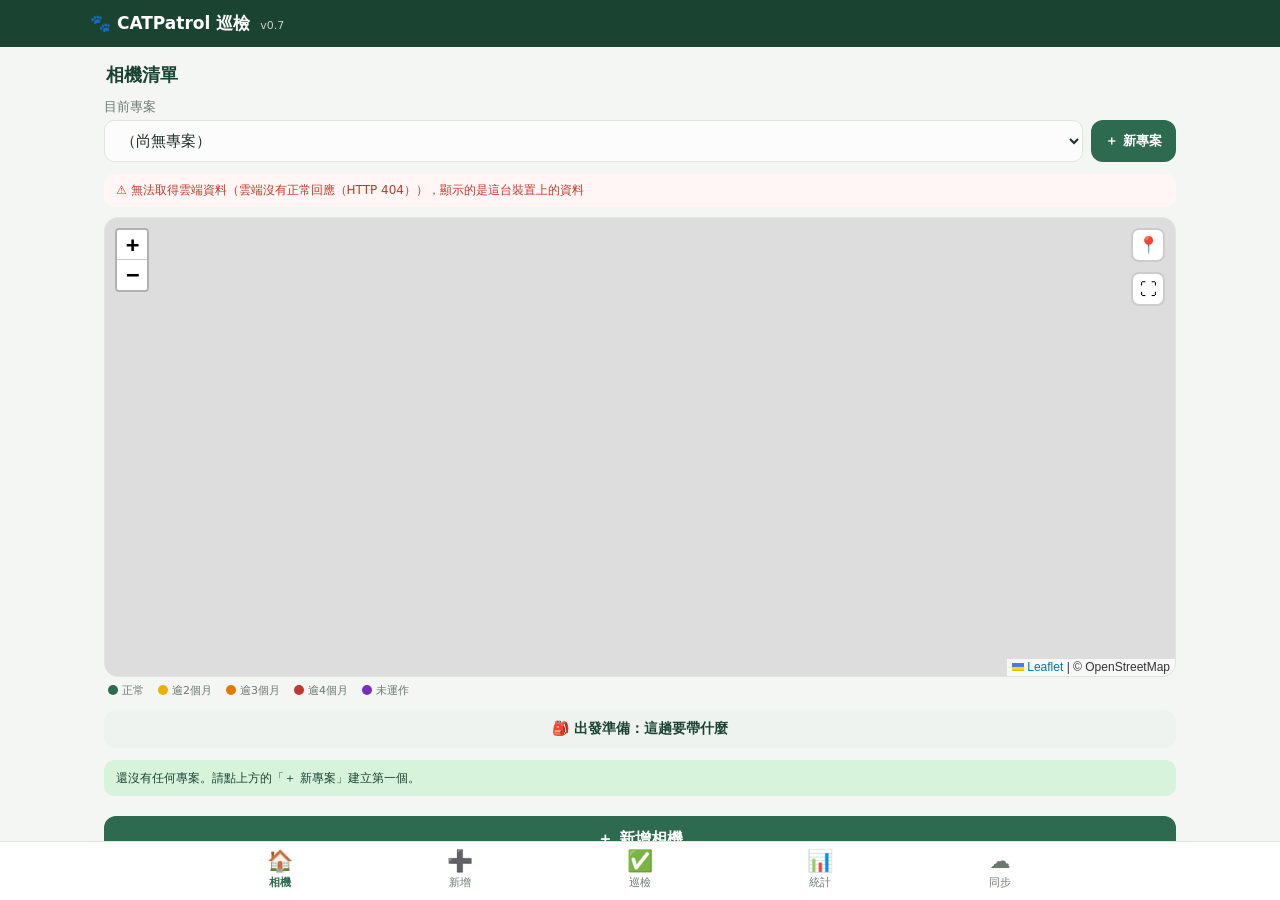
==== commit 7b8efcfd: "v0.7：出發準備改版（電池全部換／50%以下、記憶卡備一半／1/3、防護套件全部上／補缺漏、總數）；全 App 用詞統一；新增 HP5、E1S 型號 - 出發準備：上面三排選怎麼帶（記住選擇），電池" ====
--- a/public/index.html
+++ b/public/index.html
@@ -23,7 +23,7 @@
 
   <!-- ═══════════ 設備清單 ═══════════ -->
   <section class="screen active" id="scr-home">
-    <h2 class="pg">設備清單</h2>
+    <h2 class="pg">相機清單</h2>
     <label class="f">目前專案</label>
     <div class="row" style="margin-bottom:12px;">
       <select id="project-select"></select>
@@ -36,22 +36,22 @@
     <div id="devmap"></div>
     <div class="map-legend">
       <span><i style="background:#2d6a4f;"></i>正常</span>
-      <span><i style="background:#e9b200;"></i>逾2月未巡</span>
-      <span><i style="background:#e07a00;"></i>逾3月</span>
-      <span><i style="background:#c0392b;"></i>逾4月</span>
-      <span><i style="background:#7b2cbf;"></i>故障/沒電</span>
+      <span><i style="background:#e9b200;"></i>逾2個月</span>
+      <span><i style="background:#e07a00;"></i>逾3個月</span>
+      <span><i style="background:#c0392b;"></i>逾4個月</span>
+      <span><i style="background:#7b2cbf;"></i>未運作</span>
     </div>
 
     <button class="btn sub pack-open" type="button" data-go="scr-pack">🎒 出發準備：這趟要帶什麼</button>
 
     <div id="device-list"></div>
 
-    <button class="btn" data-go="scr-add" style="margin-top:8px;">＋ 新增設備</button>
+    <button class="btn" data-go="scr-add" style="margin-top:8px;">＋ 新增相機</button>
   </section>
 
   <!-- ═══════════ 新增設備 ═══════════ -->
   <section class="screen" id="scr-add">
-    <h2 class="pg">新增設備</h2>
+    <h2 class="pg">新增相機</h2>
 
     <div class="card">
       <h3>基本資料</h3>
@@ -78,7 +78,7 @@
     </div>
 
     <div class="card">
-      <h3>位置（首次設定）</h3>
+      <h3>位置</h3>
       <label class="f">座標（緯度, 經度） <span class="req">*</span></label>
       <input type="text" id="add-coord" placeholder="例：23.51234, 120.30772（可直接貼 Google 地圖的座標）">
       <div class="row loc-btns">
@@ -88,7 +88,7 @@
     </div>
 
     <div class="card">
-      <h3>耗材</h3>
+      <h3>記憶卡與電池</h3>
       <label class="f">記憶卡編號 <span class="req">*</span></label>
       <div class="prefixed"><span class="pfx">SD</span>
         <input type="text" id="add-sd" data-code="SD" inputmode="numeric" maxlength="3" placeholder="只填數字，例：32 → SD032"></div>
@@ -109,8 +109,8 @@
     </div>
 
     <div class="card">
-      <h3>設備設定（首次設定）</h3>
-      <p class="sec-note">之後巡檢時沿用，有變動才需修改。</p>
+      <h3>相機設定</h3>
+      <p class="sec-note">之後巡檢沿用，有改再修改。</p>
       <label class="f">拍攝模式</label>
       <div class="seg" data-seg id="add-mode">
         <button type="button" class="on" data-value="照片">照片</button>
@@ -134,13 +134,13 @@
         </div>
       </div>
       <div class="row" style="margin-top:10px;">
-        <div><label class="f" style="margin-top:0;">感度</label>
+        <div><label class="f" style="margin-top:0;">靈敏度</label>
           <select id="add-sens"><option>高</option><option selected>中</option><option>低</option></select>
         </div>
         <div><label class="f" style="margin-top:0;">間隔(秒)</label><input type="number" id="add-interval" value="0" min="0" inputmode="numeric"></div>
       </div>
       <div class="tgl-row" style="margin-top:6px;">
-        <span>指定工作時段（關閉＝全天）</span>
+        <span>只在特定時段拍（關閉＝整天拍）</span>
         <button class="tgl" type="button" data-tgl data-reveal="#add-hours" id="add-hours-on"></button>
       </div>
       <div id="add-hours" class="reveal" hidden>
@@ -170,10 +170,11 @@
       <div class="photos" id="add-photos">
         <button class="add" type="button">＋</button>
       </div>
-      <p class="sec-note" style="margin:8px 0 0;">建議拍：設備正面、架設角度、周遭環境。</p>
-    </div>
-
-    <button class="btn" id="add-save">儲存設備（離線暫存）</button>
+      <p class="sec-note" style="margin:8px 0 0;">建議拍：相機正面、架設角度、周遭環境。</p>
+    </div>
+
+    <button class="btn" id="add-save">儲存相機</button>
+    <p class="sec-note save-note">先存在手機，有網路時自動上傳。</p>
   </section>
 
   <!-- ═══════════ 巡檢 ═══════════ -->
@@ -191,7 +192,7 @@
     </div>
     <div class="nearest-hint" id="nearest-hint" hidden></div>
 
-    <div id="patrol-empty" class="hint" hidden>此專案還沒有設備，請先到「新增」分頁建立。</div>
+    <div id="patrol-empty" class="hint" hidden>此專案還沒有相機，請先到「新增」分頁建立。</div>
 
     <div id="patrol-form" hidden>
       <div class="card last-card">
@@ -242,7 +243,7 @@
         </div>
 
         <div class="tgl-row">
-          <span>中間有停（沒電或記憶卡滿）</span>
+          <span>上次巡檢後有停過（沒電或記憶卡滿）</span>
           <button class="tgl" type="button" data-tgl data-reveal="#stop-new" id="pt-stopped"></button>
         </div>
         <div id="stop-new" class="reveal" hidden>
@@ -268,13 +269,13 @@
           </select>
         </div>
 
-        <label class="f">目前電量 % <span class="req">*</span></label>
+        <label class="f">離開時電量 % <span class="req">*</span></label>
         <select id="pt-battery-pct">
           <option value="">請選擇…</option><option>100</option><option>75</option><option>50</option><option>25</option>
         </select>
 
         <div class="tgl-row" style="margin-top:6px;">
-          <span>設定有變動</span>
+          <span>相機設定有改</span>
           <button class="tgl" type="button" data-tgl data-reveal="#cfg-new" id="pt-cfg-changed"></button>
         </div>
         <div id="cfg-new" class="reveal" hidden>
@@ -301,13 +302,13 @@
             </div>
           </div>
           <div class="row" style="margin-top:10px;">
-            <div><label class="f" style="margin-top:0;">感度</label>
+            <div><label class="f" style="margin-top:0;">靈敏度</label>
               <select id="pt-sens"><option>高</option><option>中</option><option>低</option></select>
             </div>
             <div><label class="f" style="margin-top:0;">間隔(秒)</label><input type="number" id="pt-interval" min="0" inputmode="numeric"></div>
           </div>
           <div class="tgl-row" style="margin-top:6px;">
-            <span>指定工作時段（關閉＝全天）</span>
+            <span>只在特定時段拍（關閉＝整天拍）</span>
             <button class="tgl" type="button" data-tgl data-reveal="#pt-hours" id="pt-hours-on"></button>
           </div>
           <div id="pt-hours" class="reveal" hidden>
@@ -333,7 +334,7 @@
         </div>
 
         <div class="tgl-row">
-          <span>位置有變動（重新定位）</span>
+          <span>相機位置有移動</span>
           <button class="tgl" type="button" data-tgl data-reveal="#loc-new" id="pt-loc-changed"></button>
         </div>
         <div id="loc-new" class="reveal" hidden>
@@ -346,9 +347,10 @@
         </div>
 
         <div class="tgl-row">
-          <span>相機故障或沒電（現場無相機）</span>
+          <span>離開時相機未運作（故障、沒電或不見了）</span>
           <button class="tgl" type="button" data-tgl id="pt-down"></button>
         </div>
+        <p class="sec-note" style="margin:0;">打開的話，統計會算漏拍到下次巡檢。</p>
       </div>
 
       <div class="card">
@@ -361,7 +363,7 @@
         <div class="photos" id="pt-photos">
           <button class="add" type="button">＋</button>
         </div>
-        <p class="sec-note" style="margin:8px 0 0;">上傳時自動壓縮，存入雲端「專案／設備／日期」資料夾。</p>
+        <p class="sec-note" style="margin:8px 0 0;">上傳時自動壓縮，存入雲端「專案／相機／日期」資料夾。</p>
         <p class="sec-note" id="pt-photos-uploaded" style="margin:4px 0 0;" hidden>這筆已上傳過，原本的照片保留在雲端；這裡拍的會補傳上去。</p>
       </div>
 
@@ -370,7 +372,8 @@
         <textarea rows="2" id="pt-note" placeholder="其他觀察事項…"></textarea>
       </div>
 
-      <button class="btn" id="pt-save">完成巡檢（離線暫存 → 佇列）</button>
+      <button class="btn" id="pt-save">儲存巡檢</button>
+      <p class="sec-note save-note">先存在手機，有網路時自動上傳。</p>
     </div>
   </section>
 
@@ -382,9 +385,9 @@
     <button class="btn sub" type="button" id="relogin" style="margin-bottom:12px;" hidden>🔒 重新登入</button>
 
     <div class="card">
-      <h3>上傳佇列</h3>
+      <h3>待上傳的資料</h3>
       <div id="queue-list"></div>
-      <button class="btn sub" id="upload-now" style="margin-top:10px;">立即全部上傳</button>
+      <button class="btn sub" id="upload-now" style="margin-top:10px;">現在上傳</button>
       <button class="btn sub" type="button" id="clear-done" style="margin-top:8px;" hidden>清除已上傳的項目</button>
       <p class="sec-note" style="margin:8px 0 0;">已上傳的項目保留 7 天後自動清除。</p>
     </div>
@@ -416,12 +419,26 @@
 
   <!-- ═══════════ 出發準備 ═══════════ -->
   <section class="screen" id="scr-pack">
-    <h2 class="pg"><button class="back" type="button" data-go="scr-home" aria-label="回設備清單">‹</button>🎒 出發準備</h2>
+    <h2 class="pg"><button class="back" type="button" data-go="scr-home" aria-label="回相機清單">‹</button>🎒 出發準備</h2>
+    <div id="pack-opts">
+      <div class="optrow"><span>電池</span><div class="seg" data-opt="battery">
+        <button type="button" data-value="all">全部換</button>
+        <button type="button" data-value="low">50% 以下才換</button></div></div>
+      <div class="optrow"><span>記憶卡</span><div class="seg" data-opt="sd">
+        <button type="button" data-value="each">每台一張</button>
+        <button type="button" data-value="half">備一半</button>
+        <button type="button" data-value="third">備 1/3</button></div></div>
+      <div class="optrow"><span>防護套件</span><div class="seg" data-opt="guard">
+        <button type="button" data-value="full">全部上防護</button>
+        <button type="button" data-value="gaps">補缺漏</button></div></div>
+    </div>
     <div class="card take-card" id="pack-summary"></div>
-    <div class="seg" id="pack-presets"></div>
+    <div class="row pack-presets">
+      <button class="btn sub" type="button" data-preset="all">全選</button>
+      <button class="btn sub" type="button" data-preset="none">清除</button>
+    </div>
     <div class="card pick-list" id="pack-list"></div>
-    <p class="foot">要換電池＝上次電量 ≤ 50%，或相機故障／沒電（備機和電池都帶）；外接電源的不算。記憶卡每台一張。
-      鐵殼、鎖、遮雨板只算巡檢時記為「沒有」的。</p>
+    <p class="foot">電池與防護怎麼算，依上面的選擇。外接電源的相機不帶電池；還沒填過防護的，當作都缺。</p>
   </section>
 
   <!-- ═══════════ 統計 ═══════════ -->
@@ -460,7 +477,7 @@
 </div>
 
 <nav class="nav">
-  <button class="active" data-screen="scr-home"><span class="ic">🏠</span>設備</button>
+  <button class="active" data-screen="scr-home"><span class="ic">🏠</span>相機</button>
   <button data-screen="scr-add"><span class="ic">➕</span>新增</button>
   <button data-screen="scr-patrol"><span class="ic">✅</span>巡檢</button>
   <button data-screen="scr-stats"><span class="ic">📊</span>統計</button>
--- a/public/css/app.css
+++ b/public/css/app.css
@@ -170,6 +170,18 @@
 .take li:last-child{border-bottom:none;}
 .take .n{font-weight:800; color:var(--green-dark); min-width:72px; flex-shrink:0;}
 .take small{color:var(--muted); font-size:11.5px; margin-left:auto; text-align:right; overflow-wrap:anywhere;}
+.take .q{white-space:nowrap; flex-shrink:0;}
+.take li.sub{padding-left:26px; font-size:13px;}
+.take li.sub .n{font-weight:600; min-width:56px;}
+/* 出發準備上面三排：電池、記憶卡、防護套件怎麼帶 */
+.optrow{display:flex; align-items:center; gap:8px; margin-bottom:8px;}
+.optrow > span{width:64px; flex-shrink:0; font-size:13px; color:var(--muted);}
+.optrow .seg{flex:1; min-width:0;}
+.optrow .seg button{padding:7px 2px; font-size:12.5px;}
+.pack-presets{margin-bottom:12px;}
+.pack-presets .btn{margin-top:0;}
+/* 存檔按鈕下的小字 */
+.save-note{text-align:center; margin:6px 0 0;}
 .pick-list{padding:4px 14px;}
 .pick{display:flex; align-items:center; gap:10px; padding:9px 0; border-bottom:1px solid var(--line); font-size:13.5px; cursor:pointer;}
 .pick:last-child{border-bottom:none;}
@@ -186,7 +198,7 @@
 .foot{font-size:11px; color:var(--muted); line-height:1.6; margin:2px 2px 12px;}
 
 /* 統計 */
-#stats-tabs, #pack-presets{margin-bottom:12px;}
+#stats-tabs{margin-bottom:12px;}
 .monthbar{display:flex; align-items:center; gap:8px; margin-bottom:12px;}
 .monthbar .arr{
   width:36px; height:36px; border-radius:10px; border:1px solid var(--line); background:#fff;
